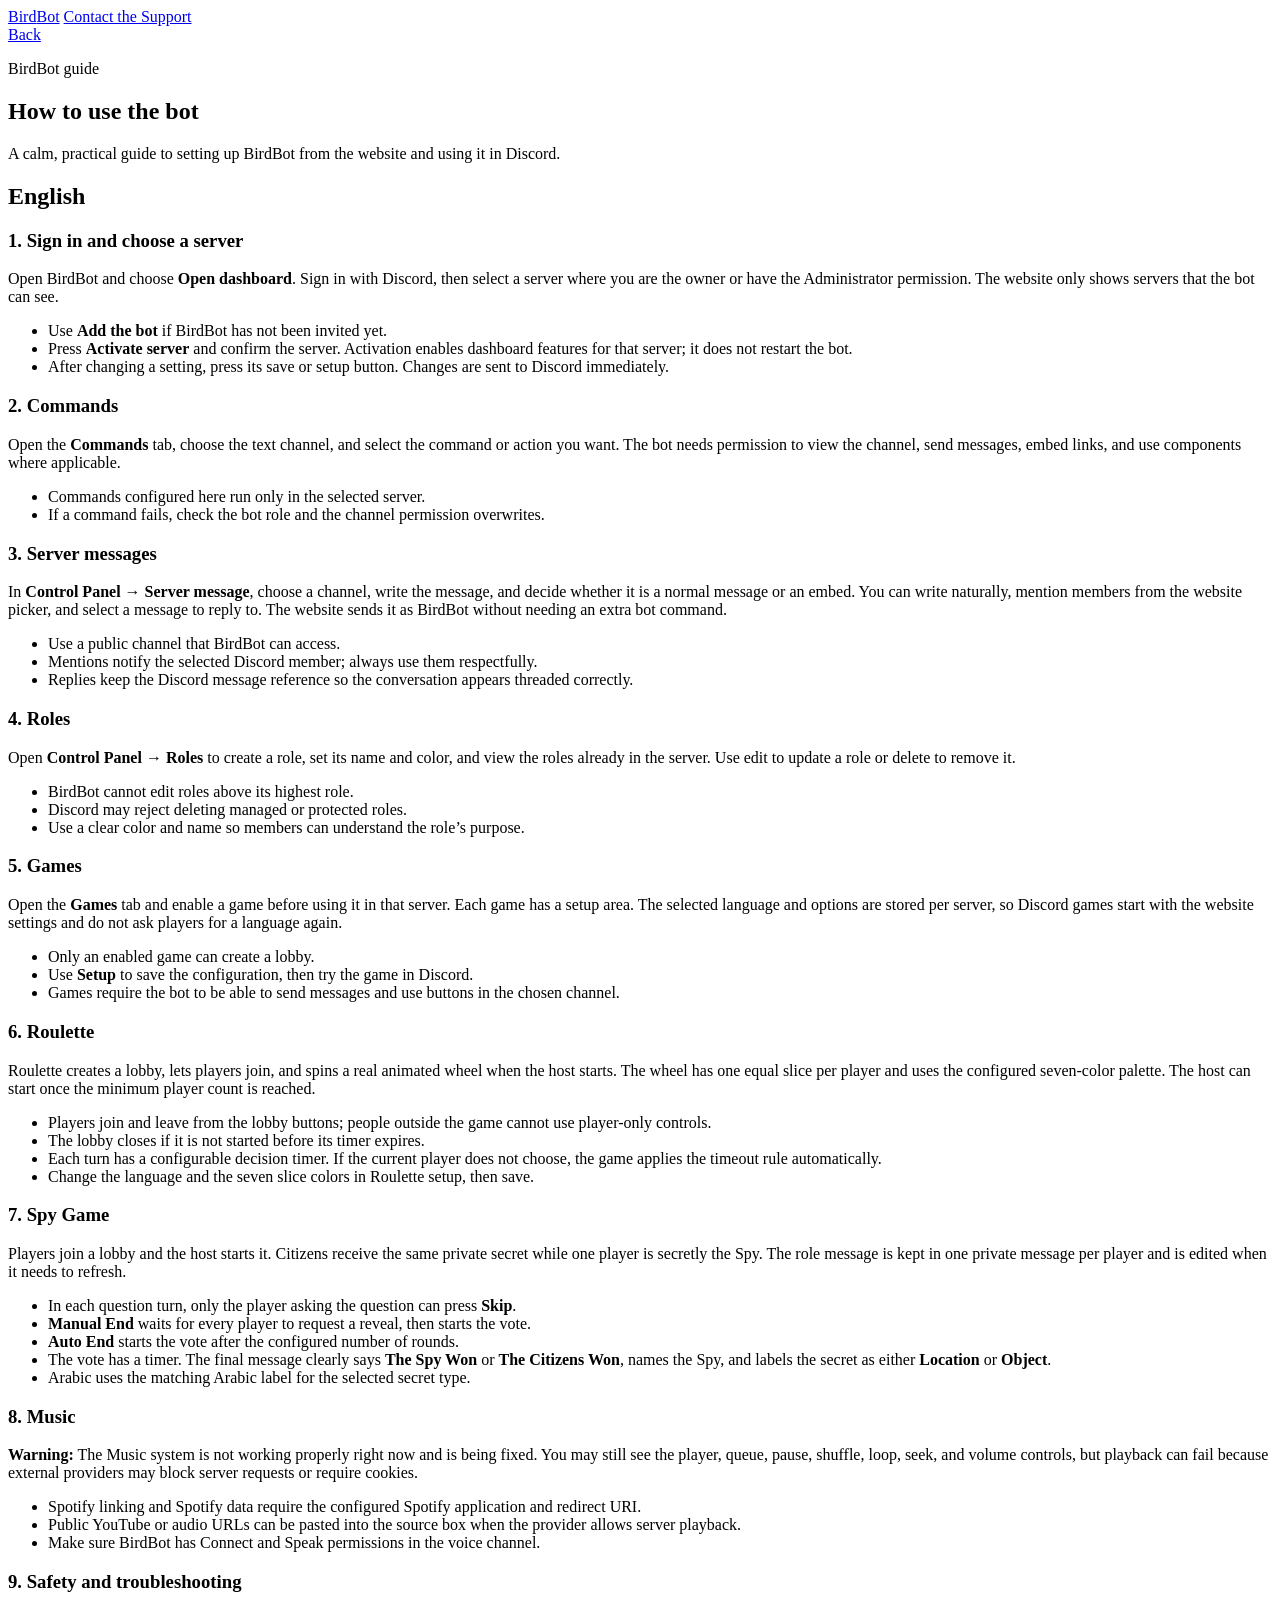
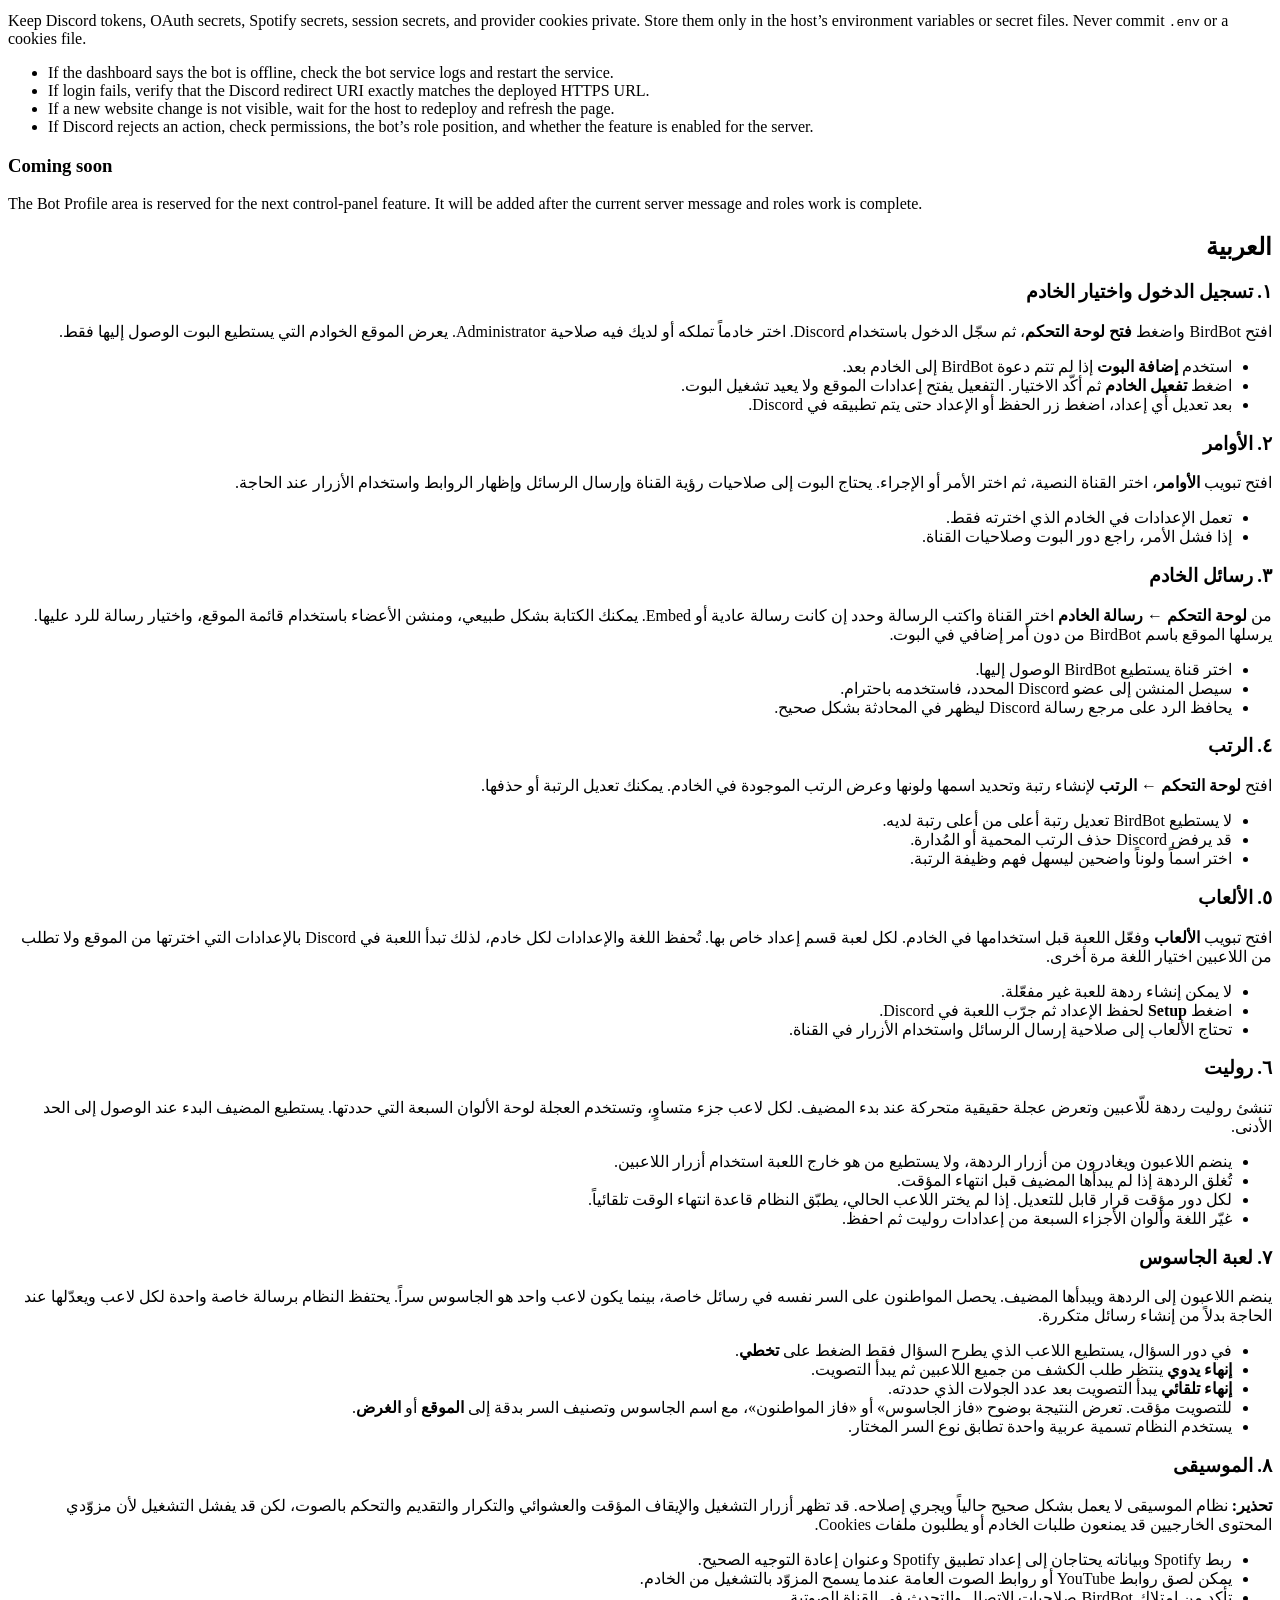
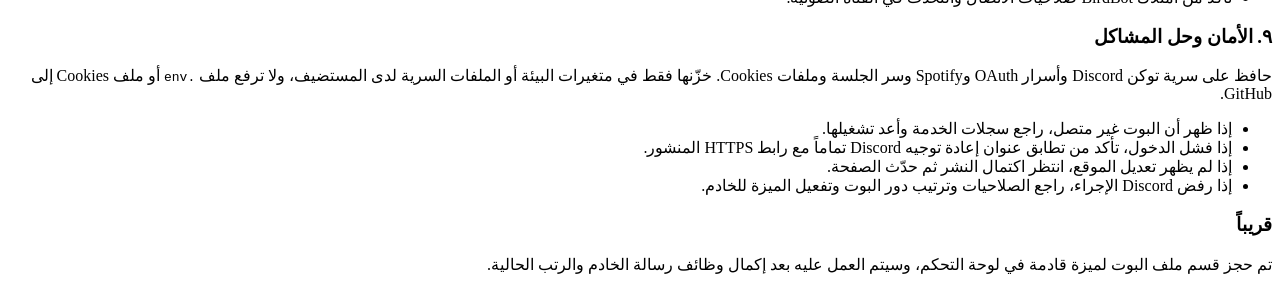
==== website/how-to-use.html @ 40a82e59 "Add files via upload" ====
<!doctype html>
<html lang="en">
  <head>
    <meta charset="UTF-8" />
    <meta name="viewport" content="width=device-width, initial-scale=1.0" />
    <meta name="description" content="BirdBot bilingual guide: dashboard, games, tickets, roles, and music." />
    <title>How to use BirdBot</title>
    <link rel="stylesheet" href="/assets/styles.css?v=ui63" />
  </head>
  <body>
    <div class="noise" aria-hidden="true"></div>
    <div class="halo" aria-hidden="true"></div>
    <div class="ambient-background" aria-hidden="true">
      <span class="ambient-box ambient-box-one"></span>
      <span class="ambient-box ambient-box-two"></span>
      <span class="ambient-box ambient-box-three"></span>
      <span class="ambient-box ambient-box-four"></span>
      <span class="ambient-box ambient-box-five"></span>
      <span class="ambient-box ambient-box-six"></span>
      <span class="ambient-shape ambient-shape-diamond"></span>
      <span class="ambient-shape ambient-shape-ring"></span>
      <span class="ambient-shape ambient-shape-pill"></span>
    </div>

    <header class="site-header">
      <div class="header-primary">
        <a class="brand" href="/">Bird<span>Bot</span></a>
        <a class="support-button" href="/support">Contact the Support</a>
      </div>
      <div class="header-actions">
        <a class="support-button help-button" href="/">Back</a>
      </div>
    </header>

    <main class="help-page">
      <section class="help-hero">
        <p class="eyebrow"><span></span> BirdBot guide</p>
        <h1>How to use the bot</h1>
        <p class="tagline">A calm, practical guide to setting up BirdBot from the website and using it in Discord.</p>
      </section>

      <section class="help-language" lang="en" aria-labelledby="help-english-title">
        <h2 id="help-english-title" class="help-language-heading">English</h2>
        <div class="help-grid">
          <article class="help-section">
            <h3>1. Sign in and choose a server</h3>
            <p>Open BirdBot and choose <strong>Open dashboard</strong>. Sign in with Discord, then select a server where you are the owner or have the Administrator permission. The website only shows servers that the bot can see.</p>
            <ul>
              <li>Use <strong>Add the bot</strong> if BirdBot has not been invited yet.</li>
              <li>Press <strong>Activate server</strong> and confirm the server. Activation enables dashboard features for that server; it does not restart the bot.</li>
              <li>After changing a setting, press its save or setup button. Changes are sent to Discord immediately.</li>
            </ul>
          </article>

          <article class="help-section">
            <h3>2. Commands</h3>
            <p>Open the <strong>Commands</strong> tab, choose the text channel, and select the command or action you want. The bot needs permission to view the channel, send messages, embed links, and use components where applicable.</p>
            <ul>
              <li>Commands configured here run only in the selected server.</li>
              <li>If a command fails, check the bot role and the channel permission overwrites.</li>
            </ul>
          </article>

          <article class="help-section">
            <h3>3. Server messages</h3>
            <p>In <strong>Control Panel → Server message</strong>, choose a channel, write the message, and decide whether it is a normal message or an embed. You can write naturally, mention members from the website picker, and select a message to reply to. The website sends it as BirdBot without needing an extra bot command.</p>
            <ul>
              <li>Use a public channel that BirdBot can access.</li>
              <li>Mentions notify the selected Discord member; always use them respectfully.</li>
              <li>Replies keep the Discord message reference so the conversation appears threaded correctly.</li>
            </ul>
          </article>

          <article class="help-section">
            <h3>4. Roles</h3>
            <p>Open <strong>Control Panel → Roles</strong> to create a role, set its name and color, and view the roles already in the server. Use edit to update a role or delete to remove it.</p>
            <ul>
              <li>BirdBot cannot edit roles above its highest role.</li>
              <li>Discord may reject deleting managed or protected roles.</li>
              <li>Use a clear color and name so members can understand the role’s purpose.</li>
            </ul>
          </article>

          <article class="help-section">
            <h3>5. Games</h3>
            <p>Open the <strong>Games</strong> tab and enable a game before using it in that server. Each game has a setup area. The selected language and options are stored per server, so Discord games start with the website settings and do not ask players for a language again.</p>
            <ul>
              <li>Only an enabled game can create a lobby.</li>
              <li>Use <strong>Setup</strong> to save the configuration, then try the game in Discord.</li>
              <li>Games require the bot to be able to send messages and use buttons in the chosen channel.</li>
            </ul>
          </article>

          <article class="help-section">
            <h3>6. Roulette</h3>
            <p>Roulette creates a lobby, lets players join, and spins a real animated wheel when the host starts. The wheel has one equal slice per player and uses the configured seven-color palette. The host can start once the minimum player count is reached.</p>
            <ul>
              <li>Players join and leave from the lobby buttons; people outside the game cannot use player-only controls.</li>
              <li>The lobby closes if it is not started before its timer expires.</li>
              <li>Each turn has a configurable decision timer. If the current player does not choose, the game applies the timeout rule automatically.</li>
              <li>Change the language and the seven slice colors in Roulette setup, then save.</li>
            </ul>
          </article>

          <article class="help-section">
            <h3>7. Spy Game</h3>
            <p>Players join a lobby and the host starts it. Citizens receive the same private secret while one player is secretly the Spy. The role message is kept in one private message per player and is edited when it needs to refresh.</p>
            <ul>
              <li>In each question turn, only the player asking the question can press <strong>Skip</strong>.</li>
              <li><strong>Manual End</strong> waits for every player to request a reveal, then starts the vote.</li>
              <li><strong>Auto End</strong> starts the vote after the configured number of rounds.</li>
              <li>The vote has a timer. The final message clearly says <strong>The Spy Won</strong> or <strong>The Citizens Won</strong>, names the Spy, and labels the secret as either <strong>Location</strong> or <strong>Object</strong>.</li>
              <li>Arabic uses the matching Arabic label for the selected secret type.</li>
            </ul>
          </article>

          <article class="help-section help-warning">
            <h3>8. Music</h3>
            <p><strong>Warning:</strong> The Music system is not working properly right now and is being fixed. You may still see the player, queue, pause, shuffle, loop, seek, and volume controls, but playback can fail because external providers may block server requests or require cookies.</p>
            <ul>
              <li>Spotify linking and Spotify data require the configured Spotify application and redirect URI.</li>
              <li>Public YouTube or audio URLs can be pasted into the source box when the provider allows server playback.</li>
              <li>Make sure BirdBot has Connect and Speak permissions in the voice channel.</li>
            </ul>
          </article>

          <article class="help-section">
            <h3>9. Safety and troubleshooting</h3>
            <p>Keep Discord tokens, OAuth secrets, Spotify secrets, session secrets, and provider cookies private. Store them only in the host’s environment variables or secret files. Never commit <code>.env</code> or a cookies file.</p>
            <ul>
              <li>If the dashboard says the bot is offline, check the bot service logs and restart the service.</li>
              <li>If login fails, verify that the Discord redirect URI exactly matches the deployed HTTPS URL.</li>
              <li>If a new website change is not visible, wait for the host to redeploy and refresh the page.</li>
              <li>If Discord rejects an action, check permissions, the bot’s role position, and whether the feature is enabled for the server.</li>
            </ul>
          </article>

          <article class="help-section">
            <h3>Coming soon</h3>
            <p>The Bot Profile area is reserved for the next control-panel feature. It will be added after the current server message and roles work is complete.</p>
          </article>
        </div>
      </section>

      <section class="help-language" lang="ar" dir="rtl" aria-labelledby="help-arabic-title">
        <h2 id="help-arabic-title" class="help-language-heading">العربية</h2>
        <div class="help-grid">
          <article class="help-section">
            <h3>١. تسجيل الدخول واختيار الخادم</h3>
            <p>افتح BirdBot واضغط <strong>فتح لوحة التحكم</strong>، ثم سجّل الدخول باستخدام Discord. اختر خادماً تملكه أو لديك فيه صلاحية Administrator. يعرض الموقع الخوادم التي يستطيع البوت الوصول إليها فقط.</p>
            <ul>
              <li>استخدم <strong>إضافة البوت</strong> إذا لم تتم دعوة BirdBot إلى الخادم بعد.</li>
              <li>اضغط <strong>تفعيل الخادم</strong> ثم أكّد الاختيار. التفعيل يفتح إعدادات الموقع ولا يعيد تشغيل البوت.</li>
              <li>بعد تعديل أي إعداد، اضغط زر الحفظ أو الإعداد حتى يتم تطبيقه في Discord.</li>
            </ul>
          </article>

          <article class="help-section">
            <h3>٢. الأوامر</h3>
            <p>افتح تبويب <strong>الأوامر</strong>، اختر القناة النصية، ثم اختر الأمر أو الإجراء. يحتاج البوت إلى صلاحيات رؤية القناة وإرسال الرسائل وإظهار الروابط واستخدام الأزرار عند الحاجة.</p>
            <ul>
              <li>تعمل الإعدادات في الخادم الذي اخترته فقط.</li>
              <li>إذا فشل الأمر، راجع دور البوت وصلاحيات القناة.</li>
            </ul>
          </article>

          <article class="help-section">
            <h3>٣. رسائل الخادم</h3>
            <p>من <strong>لوحة التحكم ← رسالة الخادم</strong> اختر القناة واكتب الرسالة وحدد إن كانت رسالة عادية أو Embed. يمكنك الكتابة بشكل طبيعي، ومنشن الأعضاء باستخدام قائمة الموقع، واختيار رسالة للرد عليها. يرسلها الموقع باسم BirdBot من دون أمر إضافي في البوت.</p>
            <ul>
              <li>اختر قناة يستطيع BirdBot الوصول إليها.</li>
              <li>سيصل المنشن إلى عضو Discord المحدد، فاستخدمه باحترام.</li>
              <li>يحافظ الرد على مرجع رسالة Discord ليظهر في المحادثة بشكل صحيح.</li>
            </ul>
          </article>

          <article class="help-section">
            <h3>٤. الرتب</h3>
            <p>افتح <strong>لوحة التحكم ← الرتب</strong> لإنشاء رتبة وتحديد اسمها ولونها وعرض الرتب الموجودة في الخادم. يمكنك تعديل الرتبة أو حذفها.</p>
            <ul>
              <li>لا يستطيع BirdBot تعديل رتبة أعلى من أعلى رتبة لديه.</li>
              <li>قد يرفض Discord حذف الرتب المحمية أو المُدارة.</li>
              <li>اختر اسماً ولوناً واضحين ليسهل فهم وظيفة الرتبة.</li>
            </ul>
          </article>

          <article class="help-section">
            <h3>٥. الألعاب</h3>
            <p>افتح تبويب <strong>الألعاب</strong> وفعّل اللعبة قبل استخدامها في الخادم. لكل لعبة قسم إعداد خاص بها. تُحفظ اللغة والإعدادات لكل خادم، لذلك تبدأ اللعبة في Discord بالإعدادات التي اخترتها من الموقع ولا تطلب من اللاعبين اختيار اللغة مرة أخرى.</p>
            <ul>
              <li>لا يمكن إنشاء ردهة للعبة غير مفعّلة.</li>
              <li>اضغط <strong>Setup</strong> لحفظ الإعداد ثم جرّب اللعبة في Discord.</li>
              <li>تحتاج الألعاب إلى صلاحية إرسال الرسائل واستخدام الأزرار في القناة.</li>
            </ul>
          </article>

          <article class="help-section">
            <h3>٦. روليت</h3>
            <p>تنشئ روليت ردهة للّاعبين وتعرض عجلة حقيقية متحركة عند بدء المضيف. لكل لاعب جزء متساوٍ، وتستخدم العجلة لوحة الألوان السبعة التي حددتها. يستطيع المضيف البدء عند الوصول إلى الحد الأدنى.</p>
            <ul>
              <li>ينضم اللاعبون ويغادرون من أزرار الردهة، ولا يستطيع من هو خارج اللعبة استخدام أزرار اللاعبين.</li>
              <li>تُغلق الردهة إذا لم يبدأها المضيف قبل انتهاء المؤقت.</li>
              <li>لكل دور مؤقت قرار قابل للتعديل. إذا لم يختر اللاعب الحالي، يطبّق النظام قاعدة انتهاء الوقت تلقائياً.</li>
              <li>غيّر اللغة وألوان الأجزاء السبعة من إعدادات روليت ثم احفظ.</li>
            </ul>
          </article>

          <article class="help-section">
            <h3>٧. لعبة الجاسوس</h3>
            <p>ينضم اللاعبون إلى الردهة ويبدأها المضيف. يحصل المواطنون على السر نفسه في رسائل خاصة، بينما يكون لاعب واحد هو الجاسوس سراً. يحتفظ النظام برسالة خاصة واحدة لكل لاعب ويعدّلها عند الحاجة بدلاً من إنشاء رسائل متكررة.</p>
            <ul>
              <li>في دور السؤال، يستطيع اللاعب الذي يطرح السؤال فقط الضغط على <strong>تخطي</strong>.</li>
              <li><strong>إنهاء يدوي</strong> ينتظر طلب الكشف من جميع اللاعبين ثم يبدأ التصويت.</li>
              <li><strong>إنهاء تلقائي</strong> يبدأ التصويت بعد عدد الجولات الذي حددته.</li>
              <li>للتصويت مؤقت. تعرض النتيجة بوضوح «فاز الجاسوس» أو «فاز المواطنون»، مع اسم الجاسوس وتصنيف السر بدقة إلى <strong>الموقع</strong> أو <strong>الغرض</strong>.</li>
              <li>يستخدم النظام تسمية عربية واحدة تطابق نوع السر المختار.</li>
            </ul>
          </article>

          <article class="help-section help-warning">
            <h3>٨. الموسيقى</h3>
            <p><strong>تحذير:</strong> نظام الموسيقى لا يعمل بشكل صحيح حالياً ويجري إصلاحه. قد تظهر أزرار التشغيل والإيقاف المؤقت والعشوائي والتكرار والتقديم والتحكم بالصوت، لكن قد يفشل التشغيل لأن مزوّدي المحتوى الخارجيين قد يمنعون طلبات الخادم أو يطلبون ملفات Cookies.</p>
            <ul>
              <li>ربط Spotify وبياناته يحتاجان إلى إعداد تطبيق Spotify وعنوان إعادة التوجيه الصحيح.</li>
              <li>يمكن لصق روابط YouTube أو روابط الصوت العامة عندما يسمح المزوّد بالتشغيل من الخادم.</li>
              <li>تأكد من امتلاك BirdBot صلاحيات الاتصال والتحدث في القناة الصوتية.</li>
            </ul>
          </article>

          <article class="help-section">
            <h3>٩. الأمان وحل المشاكل</h3>
            <p>حافظ على سرية توكن Discord وأسرار OAuth وSpotify وسر الجلسة وملفات Cookies. خزّنها فقط في متغيرات البيئة أو الملفات السرية لدى المستضيف، ولا ترفع ملف <code>.env</code> أو ملف Cookies إلى GitHub.</p>
            <ul>
              <li>إذا ظهر أن البوت غير متصل، راجع سجلات الخدمة وأعد تشغيلها.</li>
              <li>إذا فشل الدخول، تأكد من تطابق عنوان إعادة توجيه Discord تماماً مع رابط HTTPS المنشور.</li>
              <li>إذا لم يظهر تعديل الموقع، انتظر اكتمال النشر ثم حدّث الصفحة.</li>
              <li>إذا رفض Discord الإجراء، راجع الصلاحيات وترتيب دور البوت وتفعيل الميزة للخادم.</li>
            </ul>
          </article>

          <article class="help-section">
            <h3>قريباً</h3>
            <p>تم حجز قسم ملف البوت لميزة قادمة في لوحة التحكم، وسيتم العمل عليه بعد إكمال وظائف رسالة الخادم والرتب الحالية.</p>
          </article>
        </div>
      </section>
    </main>
  </body>
</html>
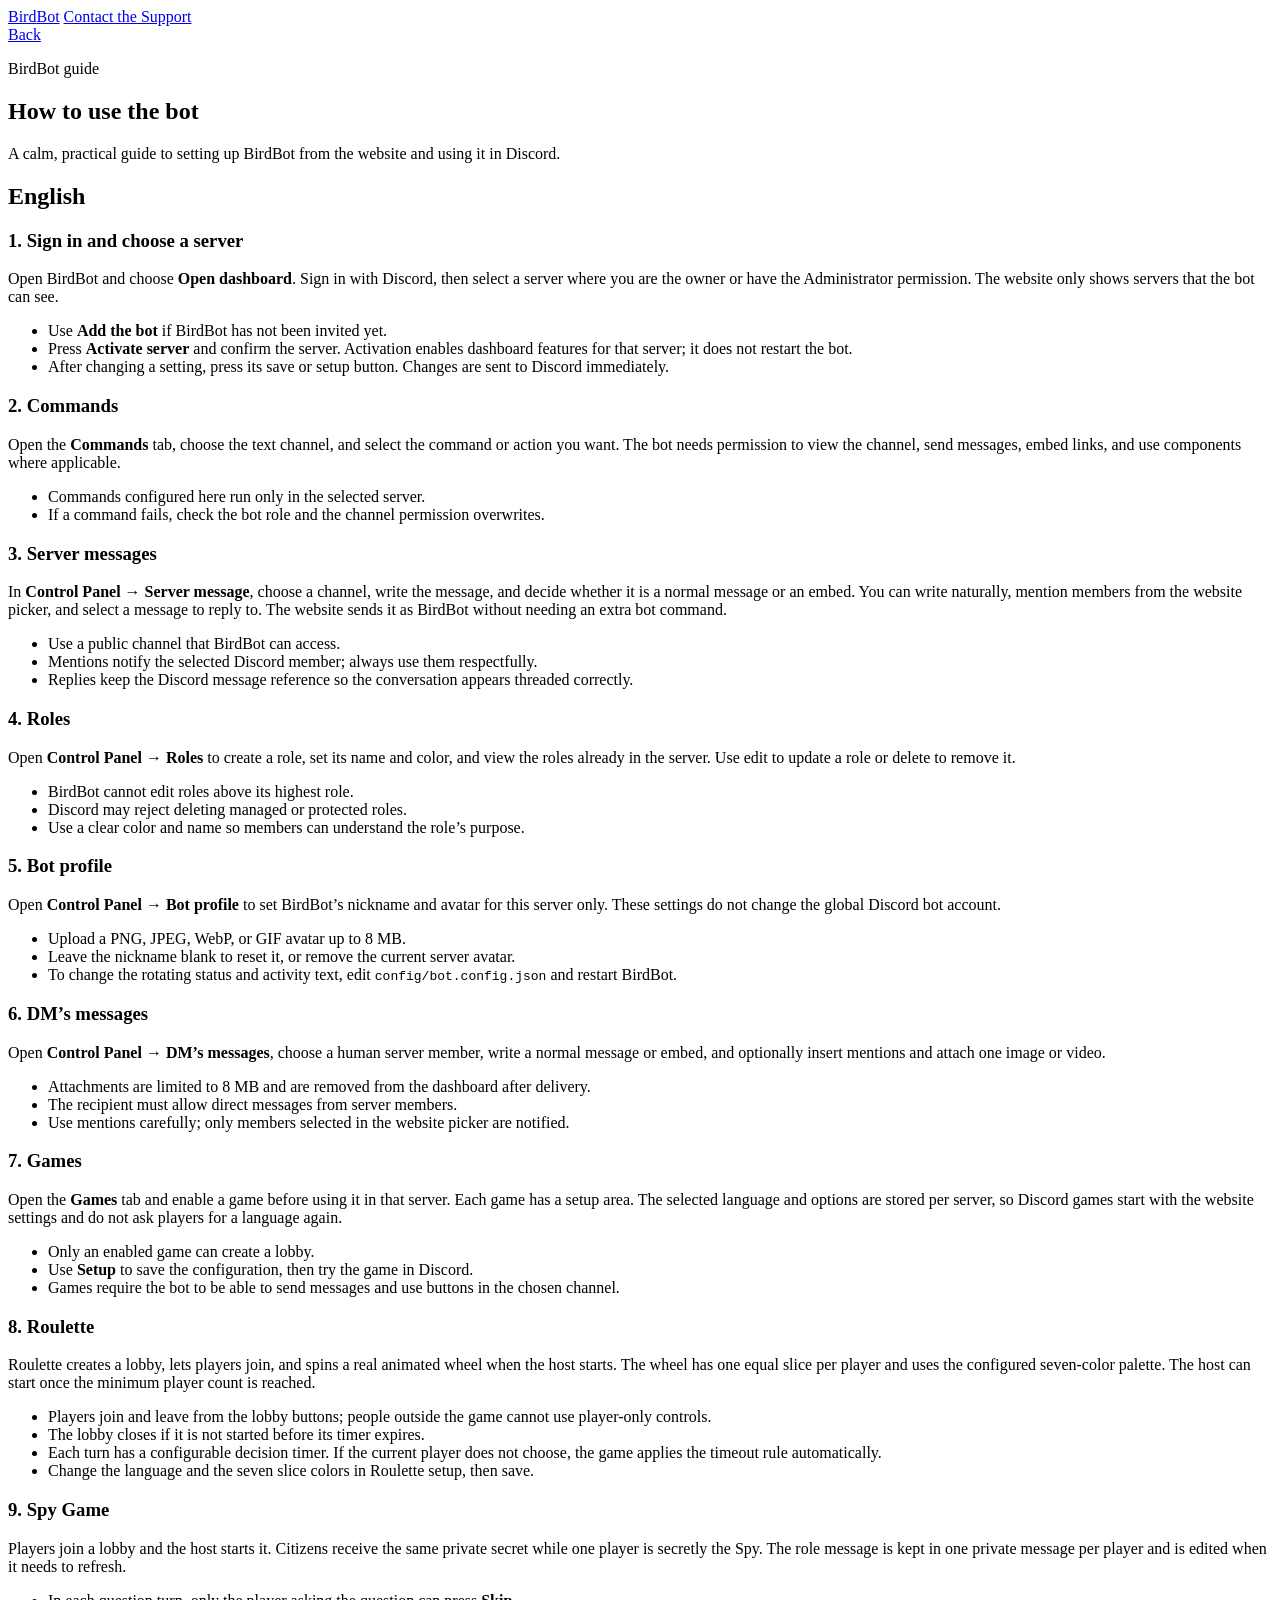
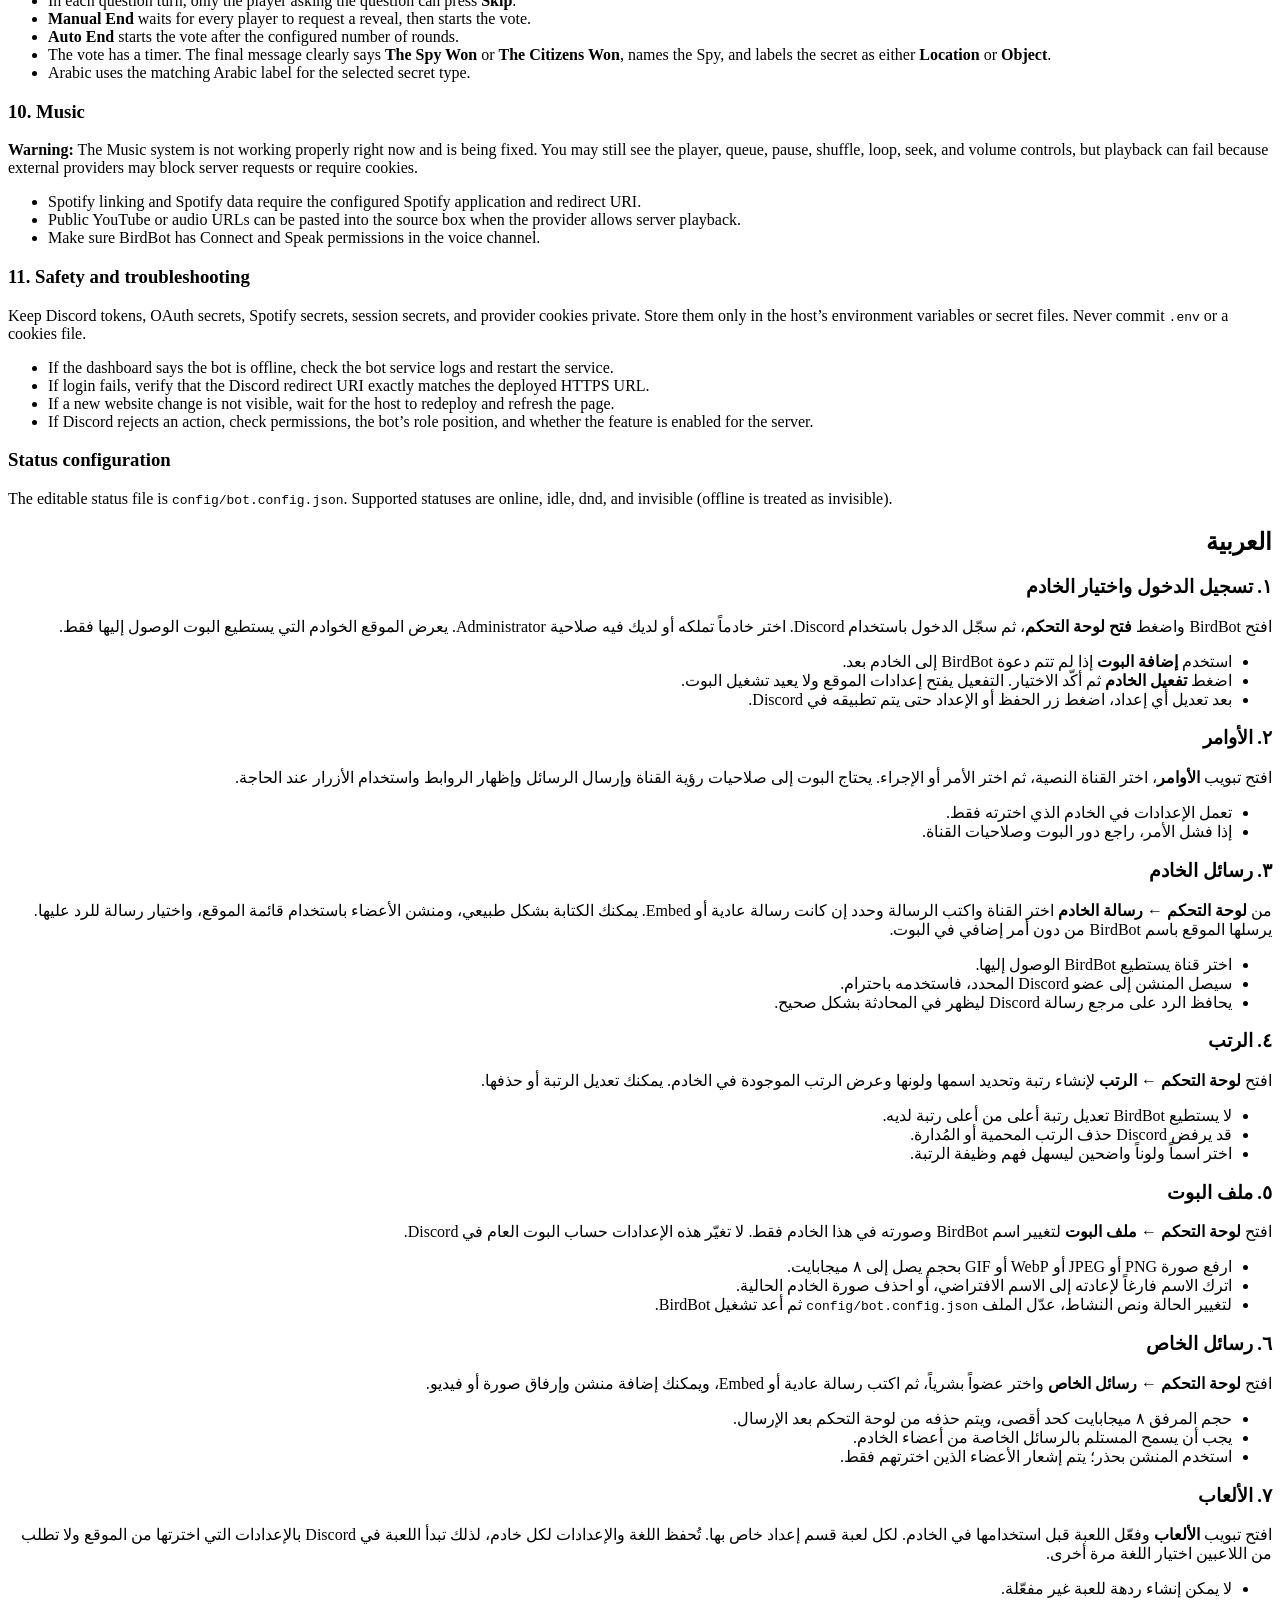
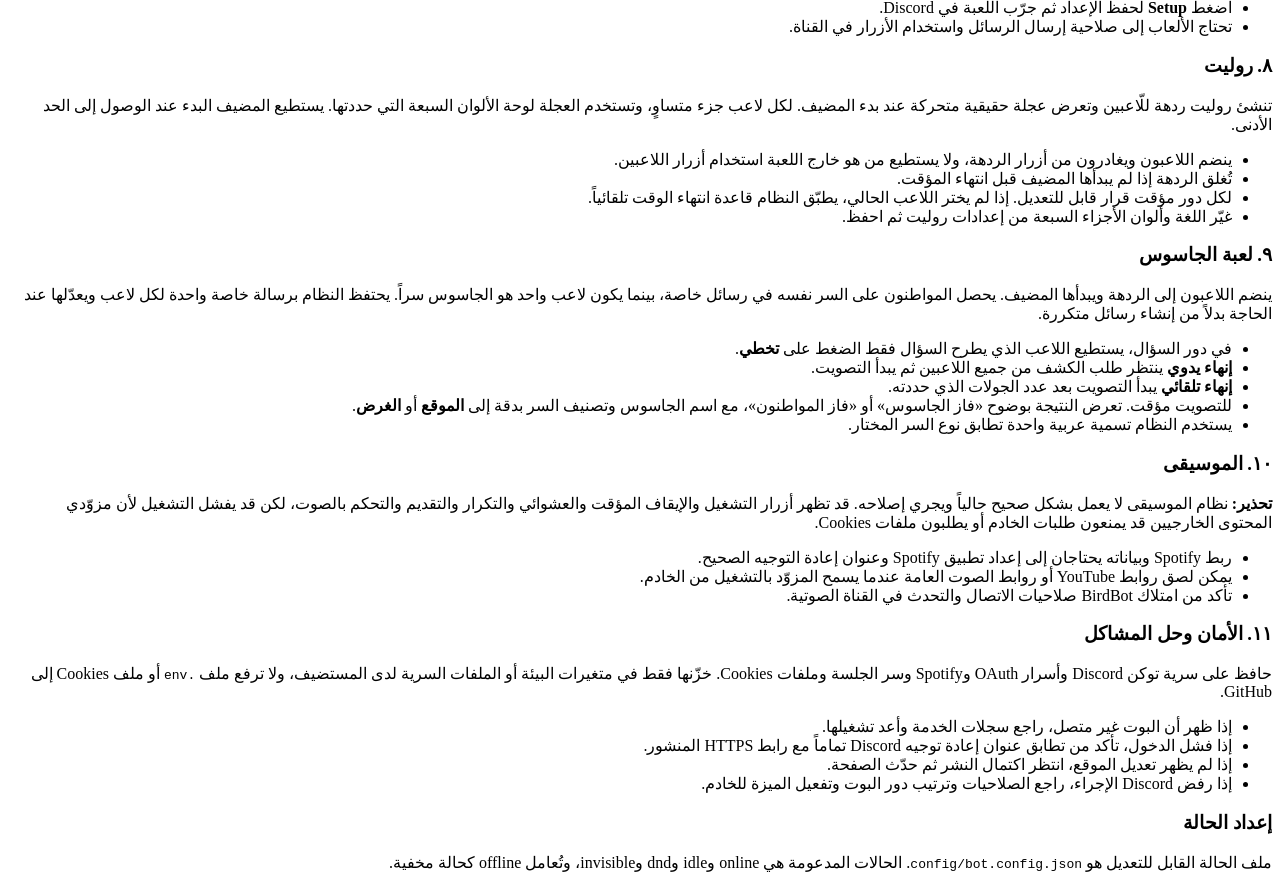
==== commit 821f29ff: "Add files via upload" ====
--- a/website/how-to-use.html
+++ b/website/how-to-use.html
@@ -5,7 +5,7 @@
     <meta name="viewport" content="width=device-width, initial-scale=1.0" />
     <meta name="description" content="BirdBot bilingual guide: dashboard, games, tickets, roles, and music." />
     <title>How to use BirdBot</title>
-    <link rel="stylesheet" href="/assets/styles.css?v=ui63" />
+    <link rel="stylesheet" href="/assets/styles.css?v=ui64" />
   </head>
   <body>
     <div class="noise" aria-hidden="true"></div>
@@ -82,7 +82,27 @@
           </article>
 
           <article class="help-section">
-            <h3>5. Games</h3>
+            <h3>5. Bot profile</h3>
+            <p>Open <strong>Control Panel → Bot profile</strong> to set BirdBot’s nickname and avatar for this server only. These settings do not change the global Discord bot account.</p>
+            <ul>
+              <li>Upload a PNG, JPEG, WebP, or GIF avatar up to 8 MB.</li>
+              <li>Leave the nickname blank to reset it, or remove the current server avatar.</li>
+              <li>To change the rotating status and activity text, edit <code>config/bot.config.json</code> and restart BirdBot.</li>
+            </ul>
+          </article>
+
+          <article class="help-section">
+            <h3>6. DM’s messages</h3>
+            <p>Open <strong>Control Panel → DM’s messages</strong>, choose a human server member, write a normal message or embed, and optionally insert mentions and attach one image or video.</p>
+            <ul>
+              <li>Attachments are limited to 8 MB and are removed from the dashboard after delivery.</li>
+              <li>The recipient must allow direct messages from server members.</li>
+              <li>Use mentions carefully; only members selected in the website picker are notified.</li>
+            </ul>
+          </article>
+
+          <article class="help-section">
+            <h3>7. Games</h3>
             <p>Open the <strong>Games</strong> tab and enable a game before using it in that server. Each game has a setup area. The selected language and options are stored per server, so Discord games start with the website settings and do not ask players for a language again.</p>
             <ul>
               <li>Only an enabled game can create a lobby.</li>
@@ -92,7 +112,7 @@
           </article>
 
           <article class="help-section">
-            <h3>6. Roulette</h3>
+            <h3>8. Roulette</h3>
             <p>Roulette creates a lobby, lets players join, and spins a real animated wheel when the host starts. The wheel has one equal slice per player and uses the configured seven-color palette. The host can start once the minimum player count is reached.</p>
             <ul>
               <li>Players join and leave from the lobby buttons; people outside the game cannot use player-only controls.</li>
@@ -103,7 +123,7 @@
           </article>
 
           <article class="help-section">
-            <h3>7. Spy Game</h3>
+            <h3>9. Spy Game</h3>
             <p>Players join a lobby and the host starts it. Citizens receive the same private secret while one player is secretly the Spy. The role message is kept in one private message per player and is edited when it needs to refresh.</p>
             <ul>
               <li>In each question turn, only the player asking the question can press <strong>Skip</strong>.</li>
@@ -115,7 +135,7 @@
           </article>
 
           <article class="help-section help-warning">
-            <h3>8. Music</h3>
+            <h3>10. Music</h3>
             <p><strong>Warning:</strong> The Music system is not working properly right now and is being fixed. You may still see the player, queue, pause, shuffle, loop, seek, and volume controls, but playback can fail because external providers may block server requests or require cookies.</p>
             <ul>
               <li>Spotify linking and Spotify data require the configured Spotify application and redirect URI.</li>
@@ -125,7 +145,7 @@
           </article>
 
           <article class="help-section">
-            <h3>9. Safety and troubleshooting</h3>
+            <h3>11. Safety and troubleshooting</h3>
             <p>Keep Discord tokens, OAuth secrets, Spotify secrets, session secrets, and provider cookies private. Store them only in the host’s environment variables or secret files. Never commit <code>.env</code> or a cookies file.</p>
             <ul>
               <li>If the dashboard says the bot is offline, check the bot service logs and restart the service.</li>
@@ -136,8 +156,8 @@
           </article>
 
           <article class="help-section">
-            <h3>Coming soon</h3>
-            <p>The Bot Profile area is reserved for the next control-panel feature. It will be added after the current server message and roles work is complete.</p>
+            <h3>Status configuration</h3>
+            <p>The editable status file is <code>config/bot.config.json</code>. Supported statuses are online, idle, dnd, and invisible (offline is treated as invisible).</p>
           </article>
         </div>
       </section>
@@ -185,7 +205,27 @@
           </article>
 
           <article class="help-section">
-            <h3>٥. الألعاب</h3>
+            <h3>٥. ملف البوت</h3>
+            <p>افتح <strong>لوحة التحكم ← ملف البوت</strong> لتغيير اسم BirdBot وصورته في هذا الخادم فقط. لا تغيّر هذه الإعدادات حساب البوت العام في Discord.</p>
+            <ul>
+              <li>ارفع صورة PNG أو JPEG أو WebP أو GIF بحجم يصل إلى ٨ ميجابايت.</li>
+              <li>اترك الاسم فارغاً لإعادته إلى الاسم الافتراضي، أو احذف صورة الخادم الحالية.</li>
+              <li>لتغيير الحالة ونص النشاط، عدّل الملف <code>config/bot.config.json</code> ثم أعد تشغيل BirdBot.</li>
+            </ul>
+          </article>
+
+          <article class="help-section">
+            <h3>٦. رسائل الخاص</h3>
+            <p>افتح <strong>لوحة التحكم ← رسائل الخاص</strong> واختر عضواً بشرياً، ثم اكتب رسالة عادية أو Embed، ويمكنك إضافة منشن وإرفاق صورة أو فيديو.</p>
+            <ul>
+              <li>حجم المرفق ٨ ميجابايت كحد أقصى، ويتم حذفه من لوحة التحكم بعد الإرسال.</li>
+              <li>يجب أن يسمح المستلم بالرسائل الخاصة من أعضاء الخادم.</li>
+              <li>استخدم المنشن بحذر؛ يتم إشعار الأعضاء الذين اخترتهم فقط.</li>
+            </ul>
+          </article>
+
+          <article class="help-section">
+            <h3>٧. الألعاب</h3>
             <p>افتح تبويب <strong>الألعاب</strong> وفعّل اللعبة قبل استخدامها في الخادم. لكل لعبة قسم إعداد خاص بها. تُحفظ اللغة والإعدادات لكل خادم، لذلك تبدأ اللعبة في Discord بالإعدادات التي اخترتها من الموقع ولا تطلب من اللاعبين اختيار اللغة مرة أخرى.</p>
             <ul>
               <li>لا يمكن إنشاء ردهة للعبة غير مفعّلة.</li>
@@ -195,7 +235,7 @@
           </article>
 
           <article class="help-section">
-            <h3>٦. روليت</h3>
+            <h3>٨. روليت</h3>
             <p>تنشئ روليت ردهة للّاعبين وتعرض عجلة حقيقية متحركة عند بدء المضيف. لكل لاعب جزء متساوٍ، وتستخدم العجلة لوحة الألوان السبعة التي حددتها. يستطيع المضيف البدء عند الوصول إلى الحد الأدنى.</p>
             <ul>
               <li>ينضم اللاعبون ويغادرون من أزرار الردهة، ولا يستطيع من هو خارج اللعبة استخدام أزرار اللاعبين.</li>
@@ -206,7 +246,7 @@
           </article>
 
           <article class="help-section">
-            <h3>٧. لعبة الجاسوس</h3>
+            <h3>٩. لعبة الجاسوس</h3>
             <p>ينضم اللاعبون إلى الردهة ويبدأها المضيف. يحصل المواطنون على السر نفسه في رسائل خاصة، بينما يكون لاعب واحد هو الجاسوس سراً. يحتفظ النظام برسالة خاصة واحدة لكل لاعب ويعدّلها عند الحاجة بدلاً من إنشاء رسائل متكررة.</p>
             <ul>
               <li>في دور السؤال، يستطيع اللاعب الذي يطرح السؤال فقط الضغط على <strong>تخطي</strong>.</li>
@@ -218,7 +258,7 @@
           </article>
 
           <article class="help-section help-warning">
-            <h3>٨. الموسيقى</h3>
+            <h3>١٠. الموسيقى</h3>
             <p><strong>تحذير:</strong> نظام الموسيقى لا يعمل بشكل صحيح حالياً ويجري إصلاحه. قد تظهر أزرار التشغيل والإيقاف المؤقت والعشوائي والتكرار والتقديم والتحكم بالصوت، لكن قد يفشل التشغيل لأن مزوّدي المحتوى الخارجيين قد يمنعون طلبات الخادم أو يطلبون ملفات Cookies.</p>
             <ul>
               <li>ربط Spotify وبياناته يحتاجان إلى إعداد تطبيق Spotify وعنوان إعادة التوجيه الصحيح.</li>
@@ -228,7 +268,7 @@
           </article>
 
           <article class="help-section">
-            <h3>٩. الأمان وحل المشاكل</h3>
+            <h3>١١. الأمان وحل المشاكل</h3>
             <p>حافظ على سرية توكن Discord وأسرار OAuth وSpotify وسر الجلسة وملفات Cookies. خزّنها فقط في متغيرات البيئة أو الملفات السرية لدى المستضيف، ولا ترفع ملف <code>.env</code> أو ملف Cookies إلى GitHub.</p>
             <ul>
               <li>إذا ظهر أن البوت غير متصل، راجع سجلات الخدمة وأعد تشغيلها.</li>
@@ -239,8 +279,8 @@
           </article>
 
           <article class="help-section">
-            <h3>قريباً</h3>
-            <p>تم حجز قسم ملف البوت لميزة قادمة في لوحة التحكم، وسيتم العمل عليه بعد إكمال وظائف رسالة الخادم والرتب الحالية.</p>
+            <h3>إعداد الحالة</h3>
+            <p>ملف الحالة القابل للتعديل هو <code>config/bot.config.json</code>. الحالات المدعومة هي online وidle وdnd وinvisible، وتُعامل offline كحالة مخفية.</p>
           </article>
         </div>
       </section>
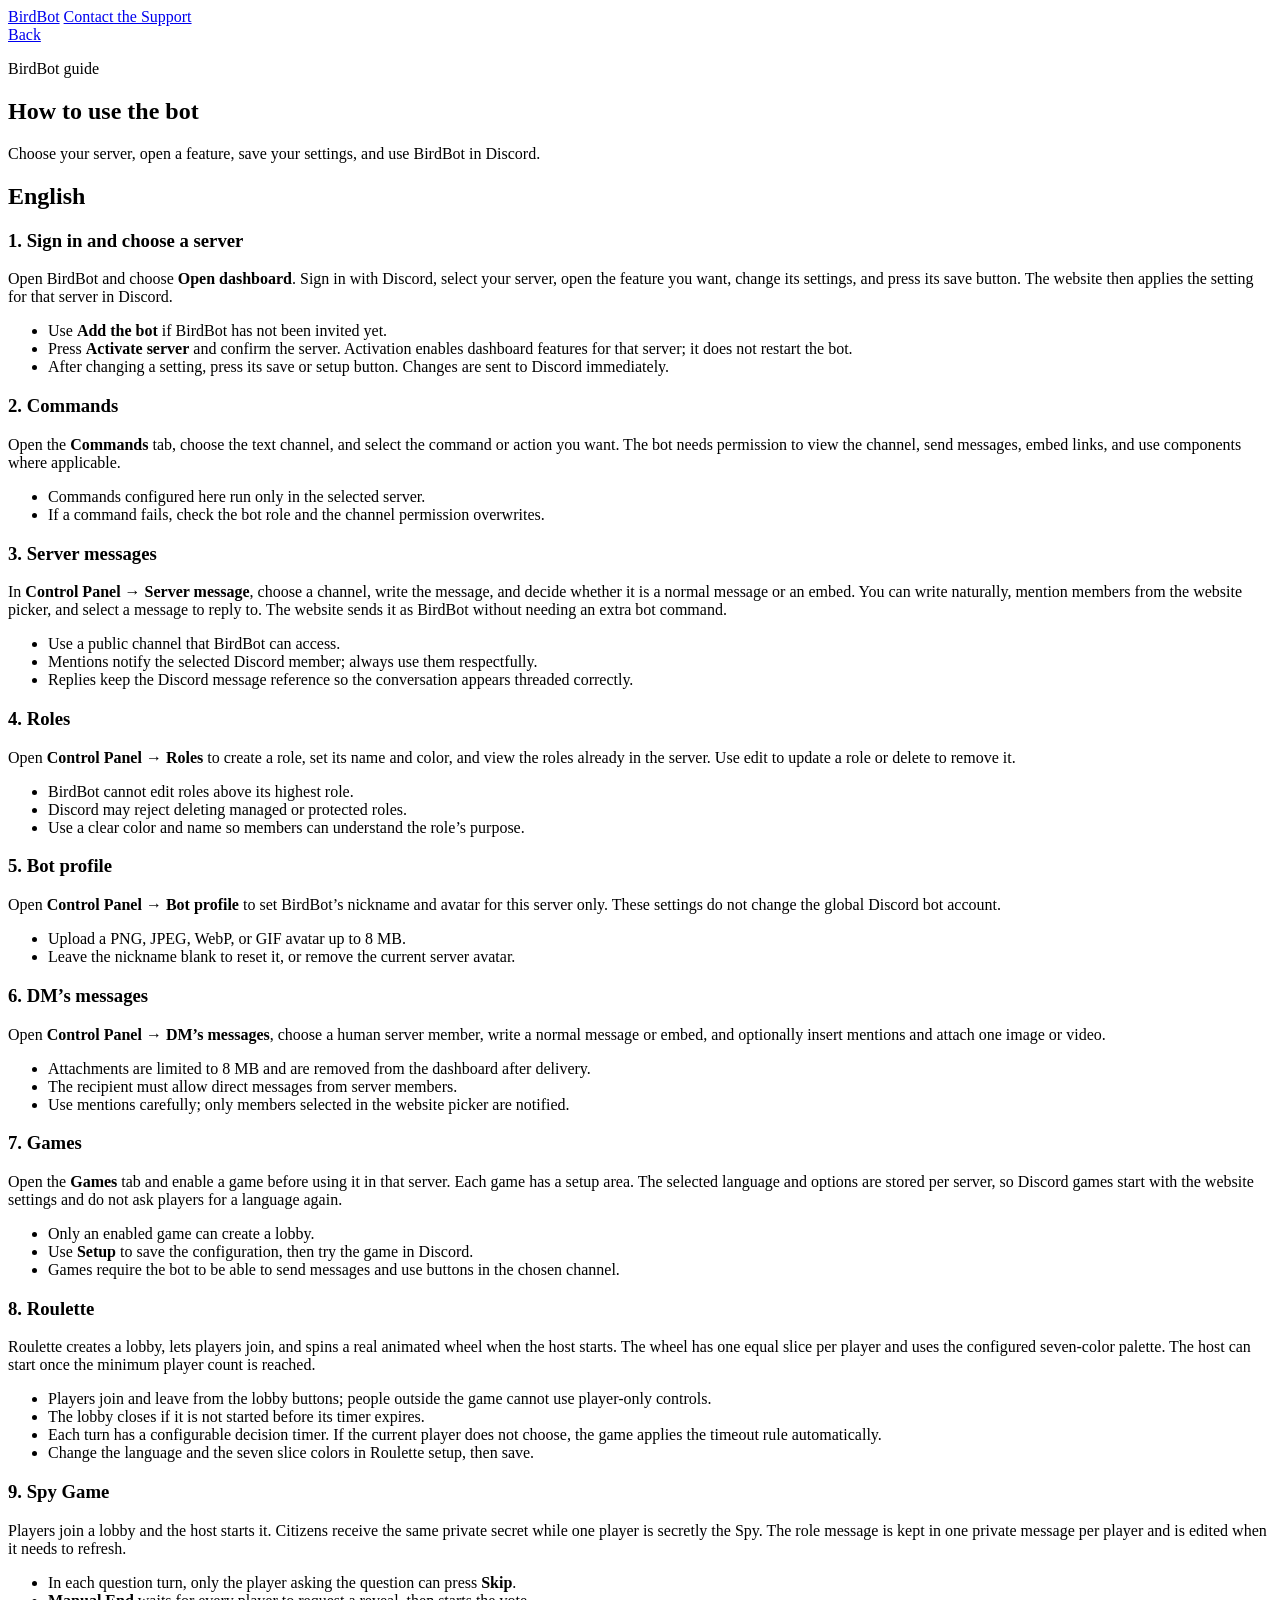
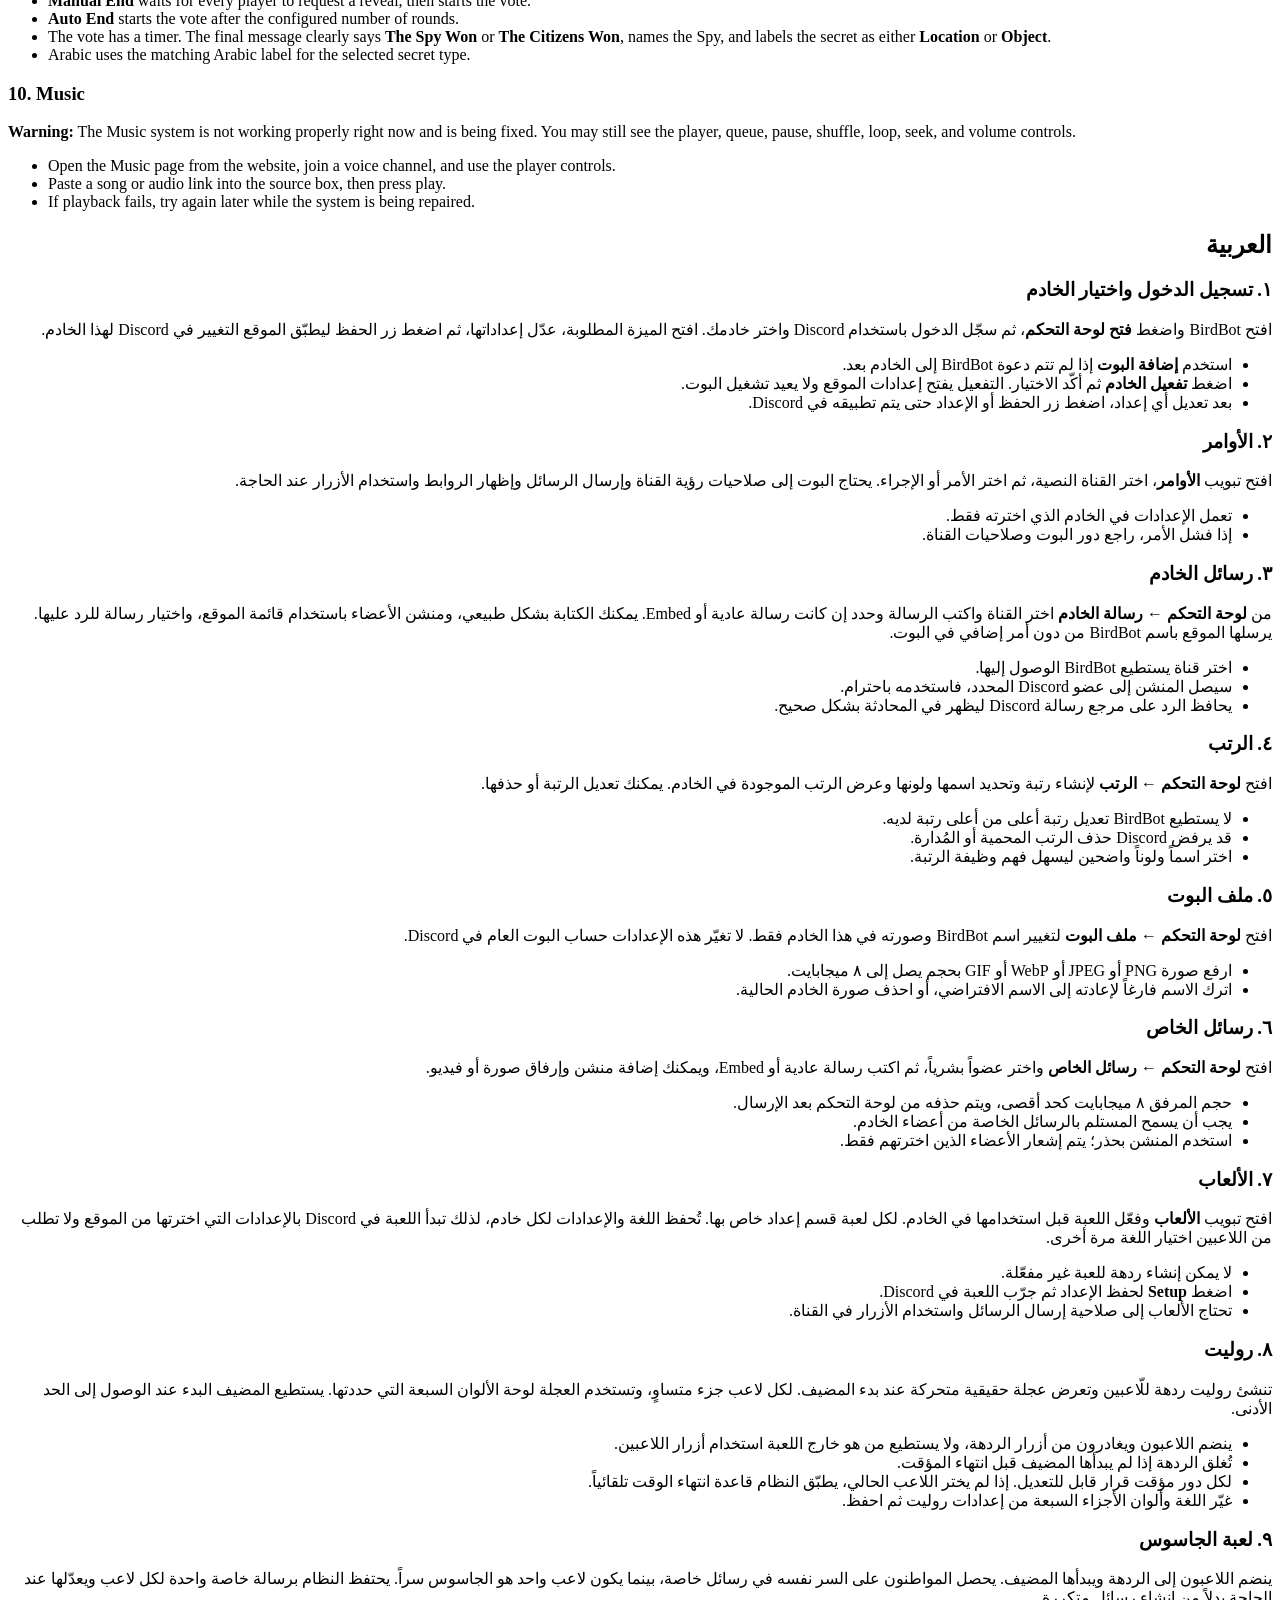
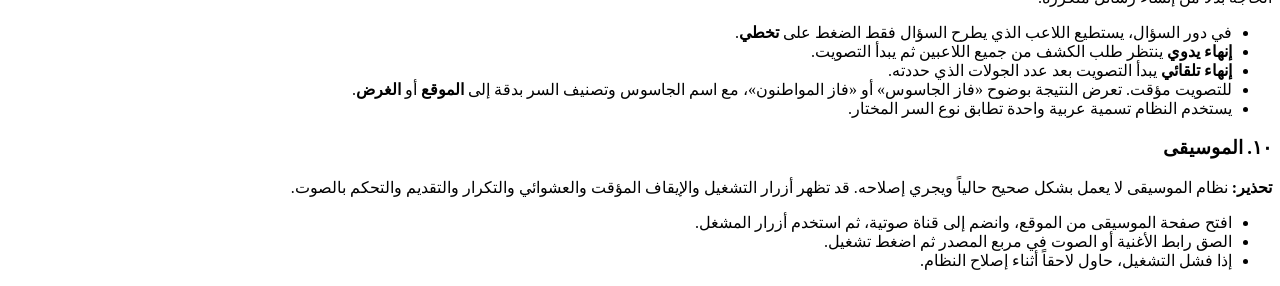
==== commit 2b131be3: "Add files via upload" ====
--- a/website/how-to-use.html
+++ b/website/how-to-use.html
@@ -36,7 +36,7 @@
       <section class="help-hero">
         <p class="eyebrow"><span></span> BirdBot guide</p>
         <h1>How to use the bot</h1>
-        <p class="tagline">A calm, practical guide to setting up BirdBot from the website and using it in Discord.</p>
+        <p class="tagline">Choose your server, open a feature, save your settings, and use BirdBot in Discord.</p>
       </section>
 
       <section class="help-language" lang="en" aria-labelledby="help-english-title">
@@ -44,7 +44,7 @@
         <div class="help-grid">
           <article class="help-section">
             <h3>1. Sign in and choose a server</h3>
-            <p>Open BirdBot and choose <strong>Open dashboard</strong>. Sign in with Discord, then select a server where you are the owner or have the Administrator permission. The website only shows servers that the bot can see.</p>
+            <p>Open BirdBot and choose <strong>Open dashboard</strong>. Sign in with Discord, select your server, open the feature you want, change its settings, and press its save button. The website then applies the setting for that server in Discord.</p>
             <ul>
               <li>Use <strong>Add the bot</strong> if BirdBot has not been invited yet.</li>
               <li>Press <strong>Activate server</strong> and confirm the server. Activation enables dashboard features for that server; it does not restart the bot.</li>
@@ -87,7 +87,6 @@
             <ul>
               <li>Upload a PNG, JPEG, WebP, or GIF avatar up to 8 MB.</li>
               <li>Leave the nickname blank to reset it, or remove the current server avatar.</li>
-              <li>To change the rotating status and activity text, edit <code>config/bot.config.json</code> and restart BirdBot.</li>
             </ul>
           </article>
 
@@ -136,28 +135,12 @@
 
           <article class="help-section help-warning">
             <h3>10. Music</h3>
-            <p><strong>Warning:</strong> The Music system is not working properly right now and is being fixed. You may still see the player, queue, pause, shuffle, loop, seek, and volume controls, but playback can fail because external providers may block server requests or require cookies.</p>
-            <ul>
-              <li>Spotify linking and Spotify data require the configured Spotify application and redirect URI.</li>
-              <li>Public YouTube or audio URLs can be pasted into the source box when the provider allows server playback.</li>
-              <li>Make sure BirdBot has Connect and Speak permissions in the voice channel.</li>
-            </ul>
-          </article>
-
-          <article class="help-section">
-            <h3>11. Safety and troubleshooting</h3>
-            <p>Keep Discord tokens, OAuth secrets, Spotify secrets, session secrets, and provider cookies private. Store them only in the host’s environment variables or secret files. Never commit <code>.env</code> or a cookies file.</p>
-            <ul>
-              <li>If the dashboard says the bot is offline, check the bot service logs and restart the service.</li>
-              <li>If login fails, verify that the Discord redirect URI exactly matches the deployed HTTPS URL.</li>
-              <li>If a new website change is not visible, wait for the host to redeploy and refresh the page.</li>
-              <li>If Discord rejects an action, check permissions, the bot’s role position, and whether the feature is enabled for the server.</li>
-            </ul>
-          </article>
-
-          <article class="help-section">
-            <h3>Status configuration</h3>
-            <p>The editable status file is <code>config/bot.config.json</code>. Supported statuses are online, idle, dnd, and invisible (offline is treated as invisible).</p>
+            <p><strong>Warning:</strong> The Music system is not working properly right now and is being fixed. You may still see the player, queue, pause, shuffle, loop, seek, and volume controls.</p>
+            <ul>
+              <li>Open the Music page from the website, join a voice channel, and use the player controls.</li>
+              <li>Paste a song or audio link into the source box, then press play.</li>
+              <li>If playback fails, try again later while the system is being repaired.</li>
+            </ul>
           </article>
         </div>
       </section>
@@ -167,7 +150,7 @@
         <div class="help-grid">
           <article class="help-section">
             <h3>١. تسجيل الدخول واختيار الخادم</h3>
-            <p>افتح BirdBot واضغط <strong>فتح لوحة التحكم</strong>، ثم سجّل الدخول باستخدام Discord. اختر خادماً تملكه أو لديك فيه صلاحية Administrator. يعرض الموقع الخوادم التي يستطيع البوت الوصول إليها فقط.</p>
+            <p>افتح BirdBot واضغط <strong>فتح لوحة التحكم</strong>، ثم سجّل الدخول باستخدام Discord واختر خادمك. افتح الميزة المطلوبة، عدّل إعداداتها، ثم اضغط زر الحفظ ليطبّق الموقع التغيير في Discord لهذا الخادم.</p>
             <ul>
               <li>استخدم <strong>إضافة البوت</strong> إذا لم تتم دعوة BirdBot إلى الخادم بعد.</li>
               <li>اضغط <strong>تفعيل الخادم</strong> ثم أكّد الاختيار. التفعيل يفتح إعدادات الموقع ولا يعيد تشغيل البوت.</li>
@@ -210,7 +193,6 @@
             <ul>
               <li>ارفع صورة PNG أو JPEG أو WebP أو GIF بحجم يصل إلى ٨ ميجابايت.</li>
               <li>اترك الاسم فارغاً لإعادته إلى الاسم الافتراضي، أو احذف صورة الخادم الحالية.</li>
-              <li>لتغيير الحالة ونص النشاط، عدّل الملف <code>config/bot.config.json</code> ثم أعد تشغيل BirdBot.</li>
             </ul>
           </article>
 
@@ -259,28 +241,12 @@
 
           <article class="help-section help-warning">
             <h3>١٠. الموسيقى</h3>
-            <p><strong>تحذير:</strong> نظام الموسيقى لا يعمل بشكل صحيح حالياً ويجري إصلاحه. قد تظهر أزرار التشغيل والإيقاف المؤقت والعشوائي والتكرار والتقديم والتحكم بالصوت، لكن قد يفشل التشغيل لأن مزوّدي المحتوى الخارجيين قد يمنعون طلبات الخادم أو يطلبون ملفات Cookies.</p>
-            <ul>
-              <li>ربط Spotify وبياناته يحتاجان إلى إعداد تطبيق Spotify وعنوان إعادة التوجيه الصحيح.</li>
-              <li>يمكن لصق روابط YouTube أو روابط الصوت العامة عندما يسمح المزوّد بالتشغيل من الخادم.</li>
-              <li>تأكد من امتلاك BirdBot صلاحيات الاتصال والتحدث في القناة الصوتية.</li>
-            </ul>
-          </article>
-
-          <article class="help-section">
-            <h3>١١. الأمان وحل المشاكل</h3>
-            <p>حافظ على سرية توكن Discord وأسرار OAuth وSpotify وسر الجلسة وملفات Cookies. خزّنها فقط في متغيرات البيئة أو الملفات السرية لدى المستضيف، ولا ترفع ملف <code>.env</code> أو ملف Cookies إلى GitHub.</p>
-            <ul>
-              <li>إذا ظهر أن البوت غير متصل، راجع سجلات الخدمة وأعد تشغيلها.</li>
-              <li>إذا فشل الدخول، تأكد من تطابق عنوان إعادة توجيه Discord تماماً مع رابط HTTPS المنشور.</li>
-              <li>إذا لم يظهر تعديل الموقع، انتظر اكتمال النشر ثم حدّث الصفحة.</li>
-              <li>إذا رفض Discord الإجراء، راجع الصلاحيات وترتيب دور البوت وتفعيل الميزة للخادم.</li>
-            </ul>
-          </article>
-
-          <article class="help-section">
-            <h3>إعداد الحالة</h3>
-            <p>ملف الحالة القابل للتعديل هو <code>config/bot.config.json</code>. الحالات المدعومة هي online وidle وdnd وinvisible، وتُعامل offline كحالة مخفية.</p>
+            <p><strong>تحذير:</strong> نظام الموسيقى لا يعمل بشكل صحيح حالياً ويجري إصلاحه. قد تظهر أزرار التشغيل والإيقاف المؤقت والعشوائي والتكرار والتقديم والتحكم بالصوت.</p>
+            <ul>
+              <li>افتح صفحة الموسيقى من الموقع، وانضم إلى قناة صوتية، ثم استخدم أزرار المشغل.</li>
+              <li>الصق رابط الأغنية أو الصوت في مربع المصدر ثم اضغط تشغيل.</li>
+              <li>إذا فشل التشغيل، حاول لاحقاً أثناء إصلاح النظام.</li>
+            </ul>
           </article>
         </div>
       </section>
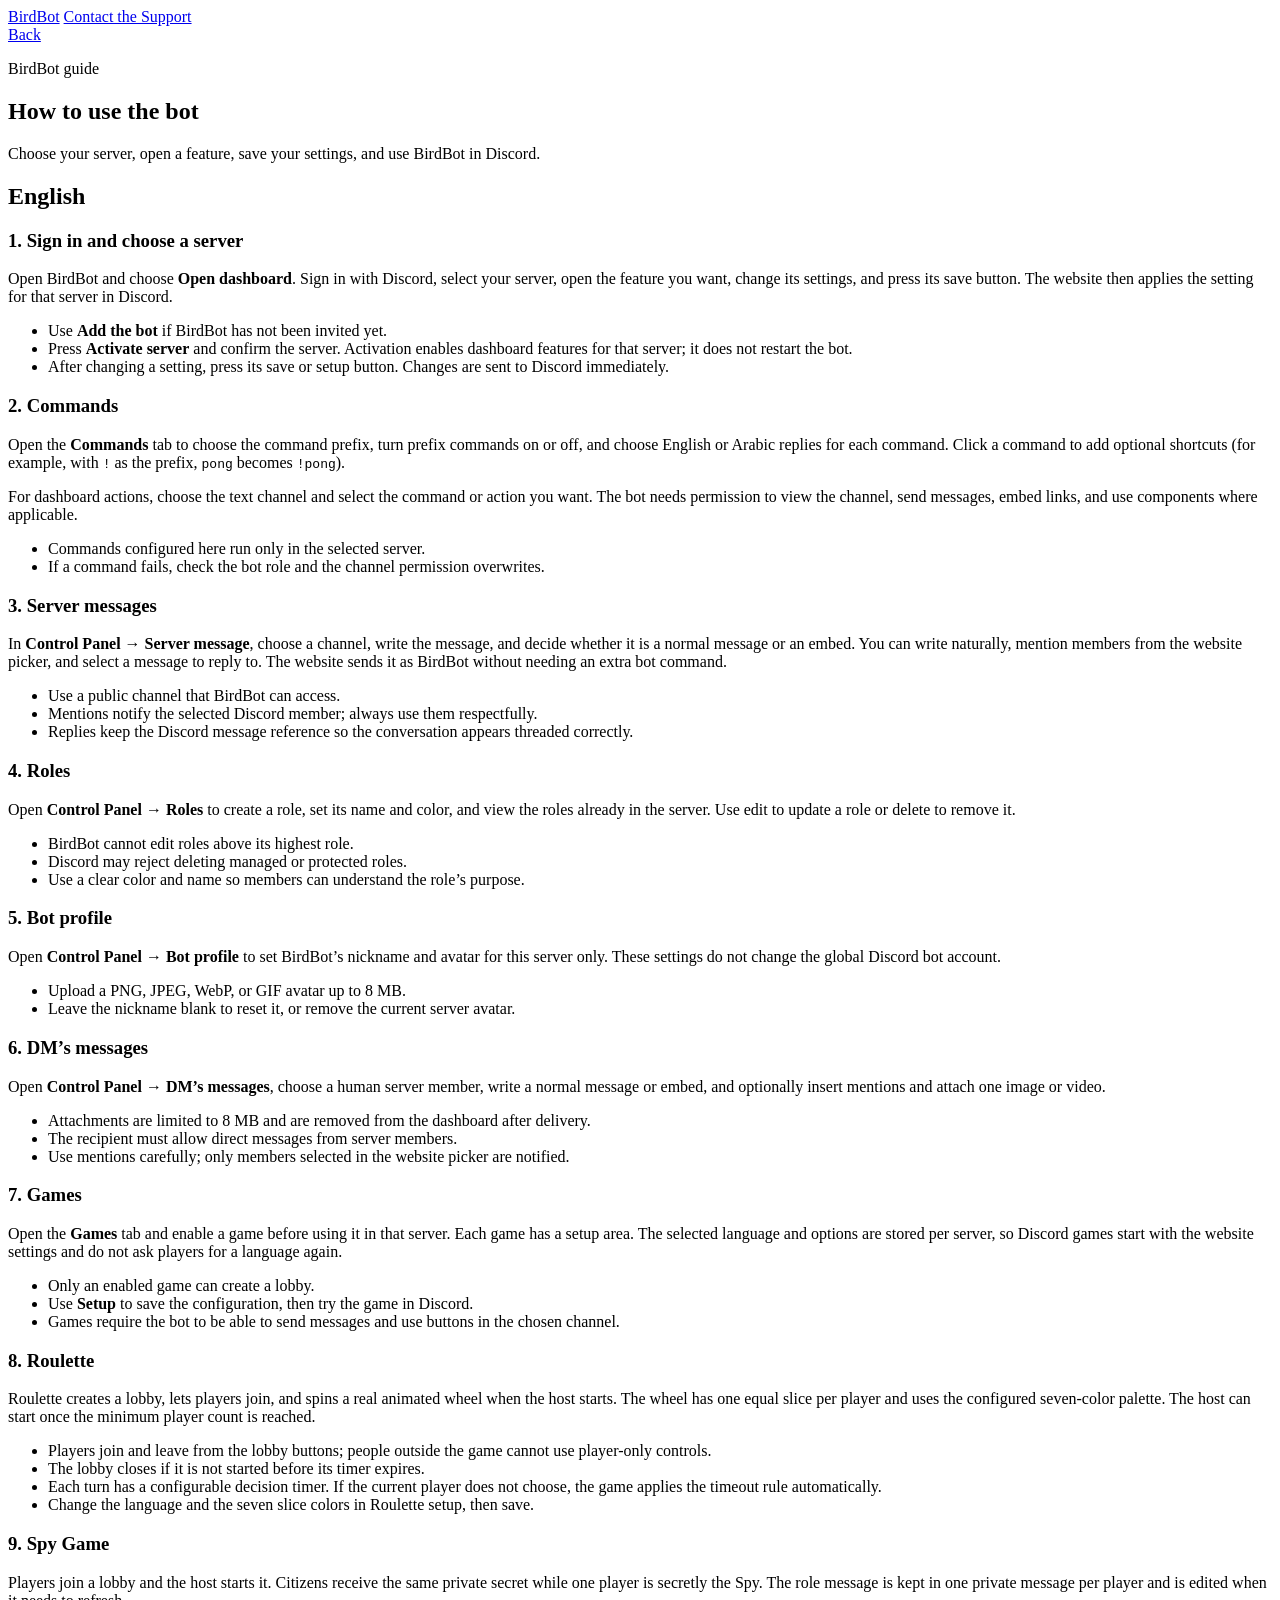
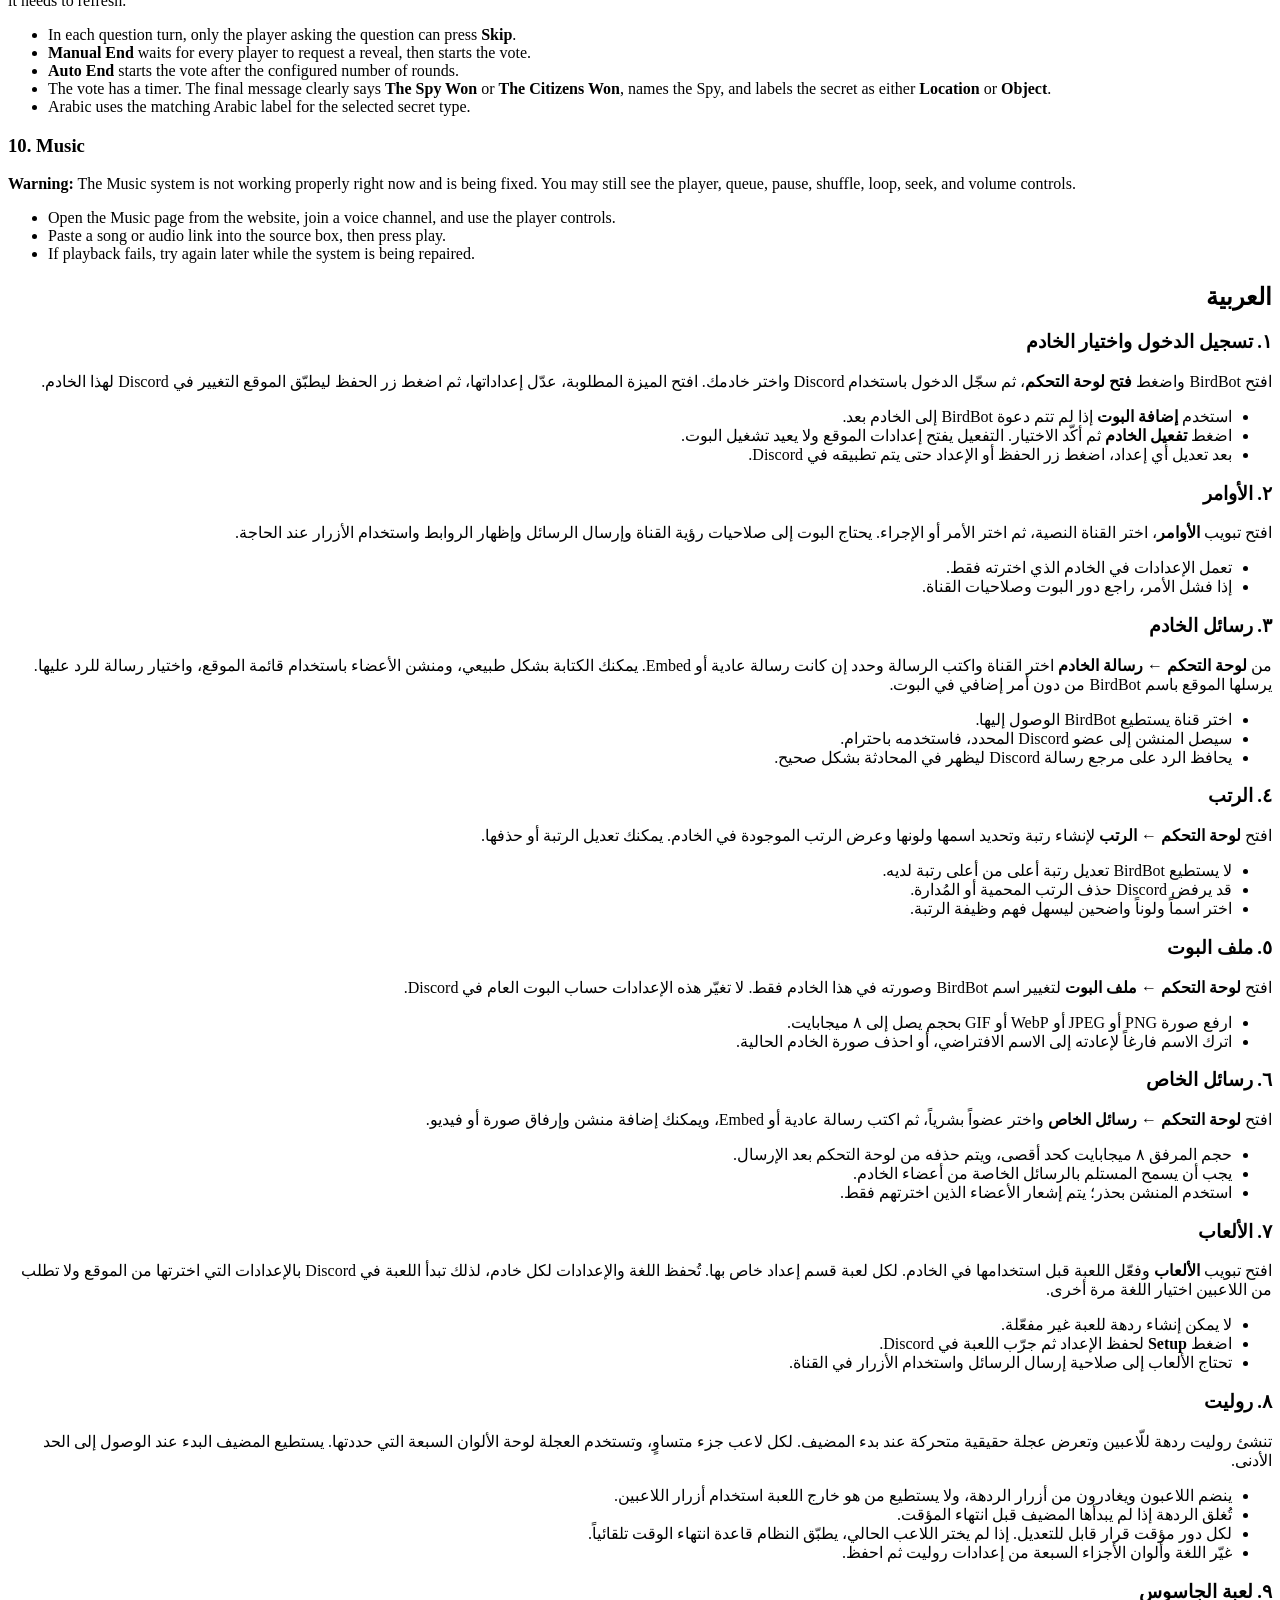
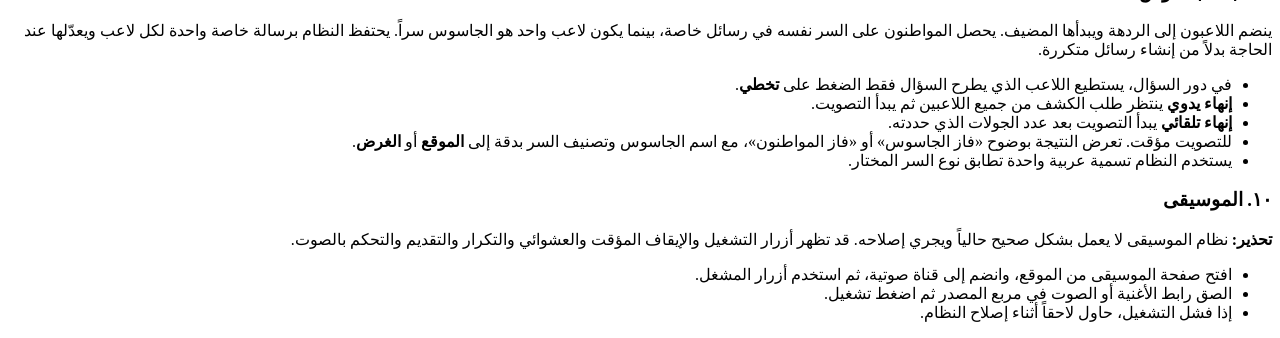
==== commit e6363bc0: "Add files via upload" ====
--- a/website/how-to-use.html
+++ b/website/how-to-use.html
@@ -5,7 +5,7 @@
     <meta name="viewport" content="width=device-width, initial-scale=1.0" />
     <meta name="description" content="BirdBot bilingual guide: dashboard, games, tickets, roles, and music." />
     <title>How to use BirdBot</title>
-    <link rel="stylesheet" href="/assets/styles.css?v=ui64" />
+    <link rel="stylesheet" href="/assets/styles.css?v=ui66" />
   </head>
   <body>
     <div class="noise" aria-hidden="true"></div>
@@ -54,7 +54,8 @@
 
           <article class="help-section">
             <h3>2. Commands</h3>
-            <p>Open the <strong>Commands</strong> tab, choose the text channel, and select the command or action you want. The bot needs permission to view the channel, send messages, embed links, and use components where applicable.</p>
+            <p>Open the <strong>Commands</strong> tab to choose the command prefix, turn prefix commands on or off, and choose English or Arabic replies for each command. Click a command to add optional shortcuts (for example, with <code>!</code> as the prefix, <code>pong</code> becomes <code>!pong</code>).</p>
+            <p>For dashboard actions, choose the text channel and select the command or action you want. The bot needs permission to view the channel, send messages, embed links, and use components where applicable.</p>
             <ul>
               <li>Commands configured here run only in the selected server.</li>
               <li>If a command fails, check the bot role and the channel permission overwrites.</li>
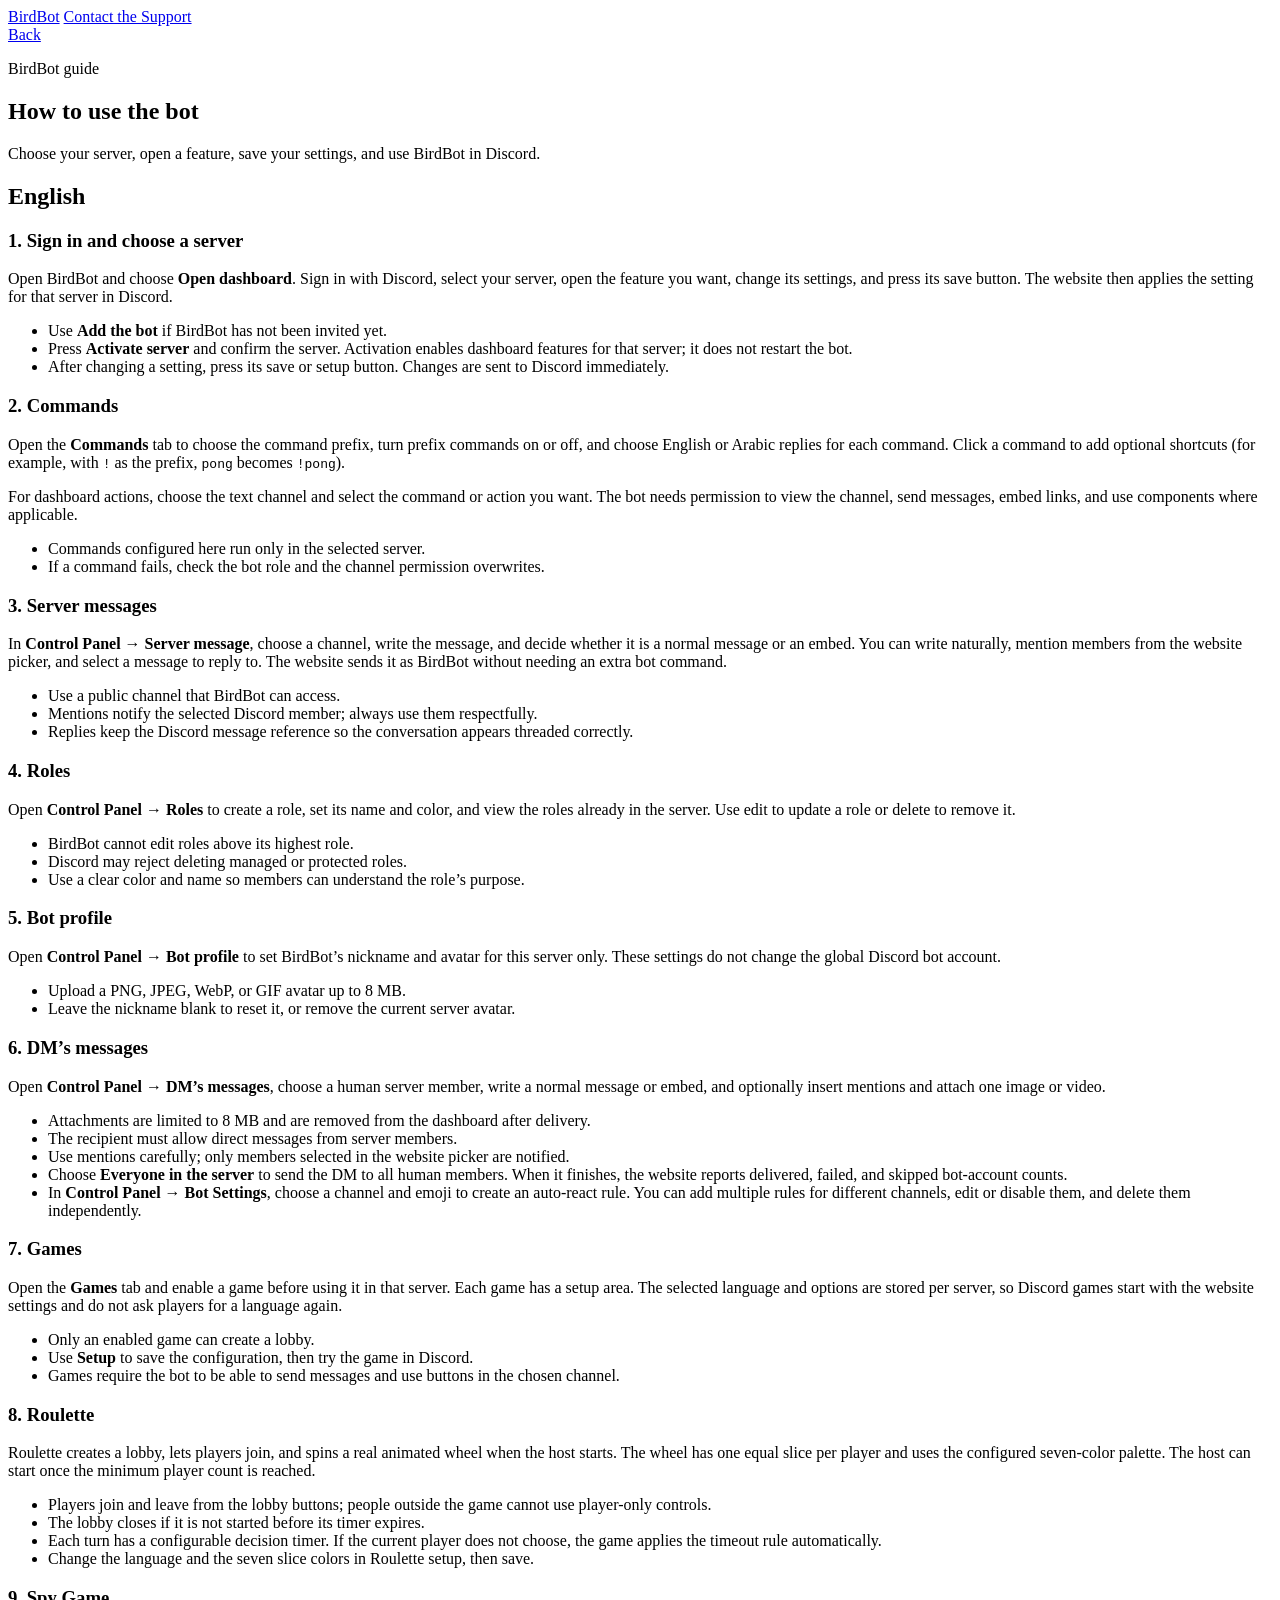
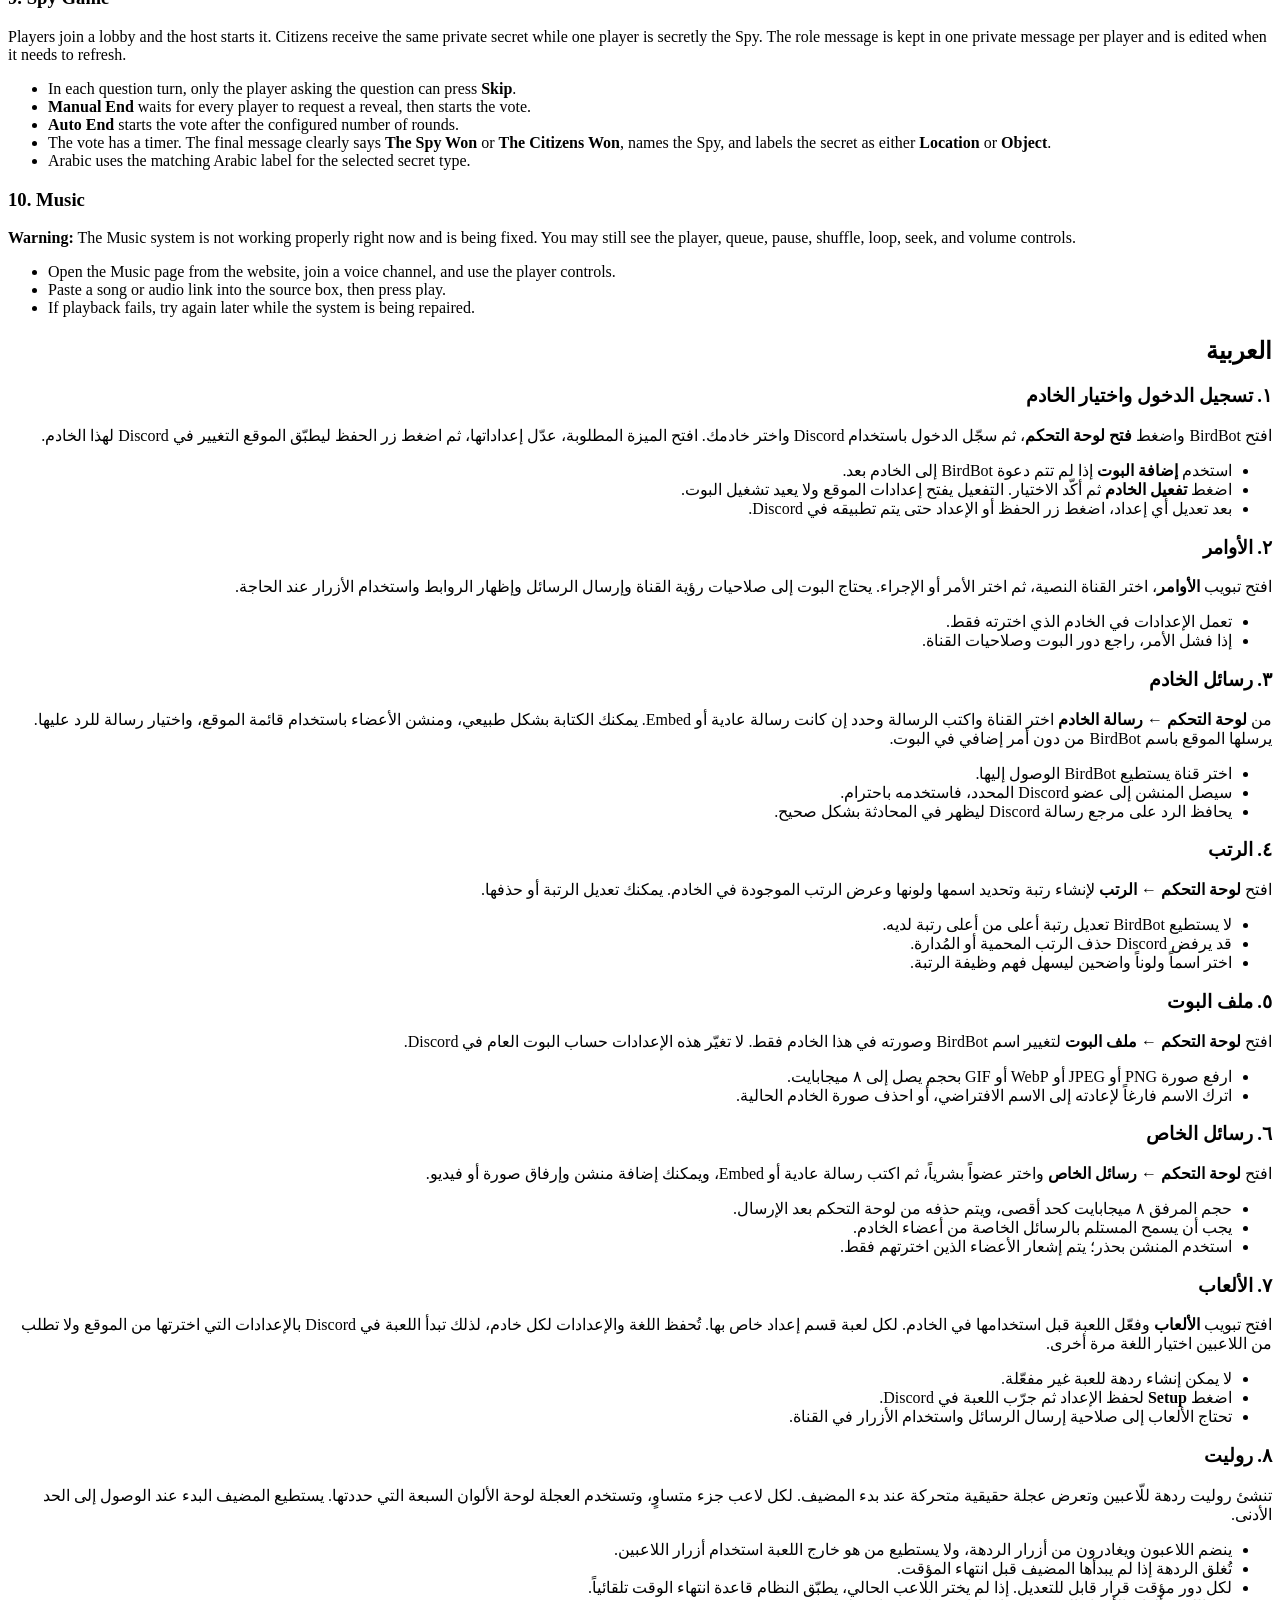
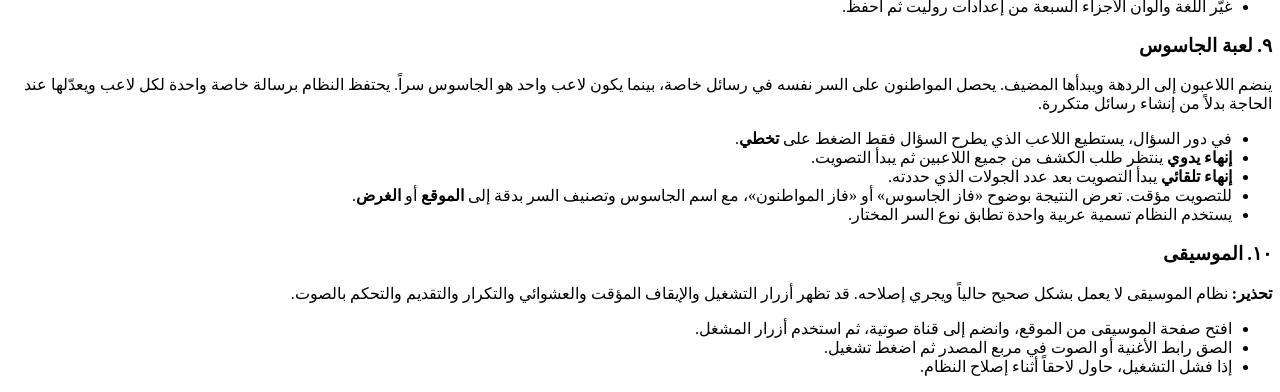
==== commit 7fe1b15f: "Add files via upload" ====
--- a/website/how-to-use.html
+++ b/website/how-to-use.html
@@ -5,7 +5,7 @@
     <meta name="viewport" content="width=device-width, initial-scale=1.0" />
     <meta name="description" content="BirdBot bilingual guide: dashboard, games, tickets, roles, and music." />
     <title>How to use BirdBot</title>
-    <link rel="stylesheet" href="/assets/styles.css?v=ui66" />
+    <link rel="stylesheet" href="/assets/styles.css?v=ui67" />
   </head>
   <body>
     <div class="noise" aria-hidden="true"></div>
@@ -98,6 +98,8 @@
               <li>Attachments are limited to 8 MB and are removed from the dashboard after delivery.</li>
               <li>The recipient must allow direct messages from server members.</li>
               <li>Use mentions carefully; only members selected in the website picker are notified.</li>
+              <li>Choose <strong>Everyone in the server</strong> to send the DM to all human members. When it finishes, the website reports delivered, failed, and skipped bot-account counts.</li>
+              <li>In <strong>Control Panel → Bot Settings</strong>, choose a channel and emoji to create an auto-react rule. You can add multiple rules for different channels, edit or disable them, and delete them independently.</li>
             </ul>
           </article>
 
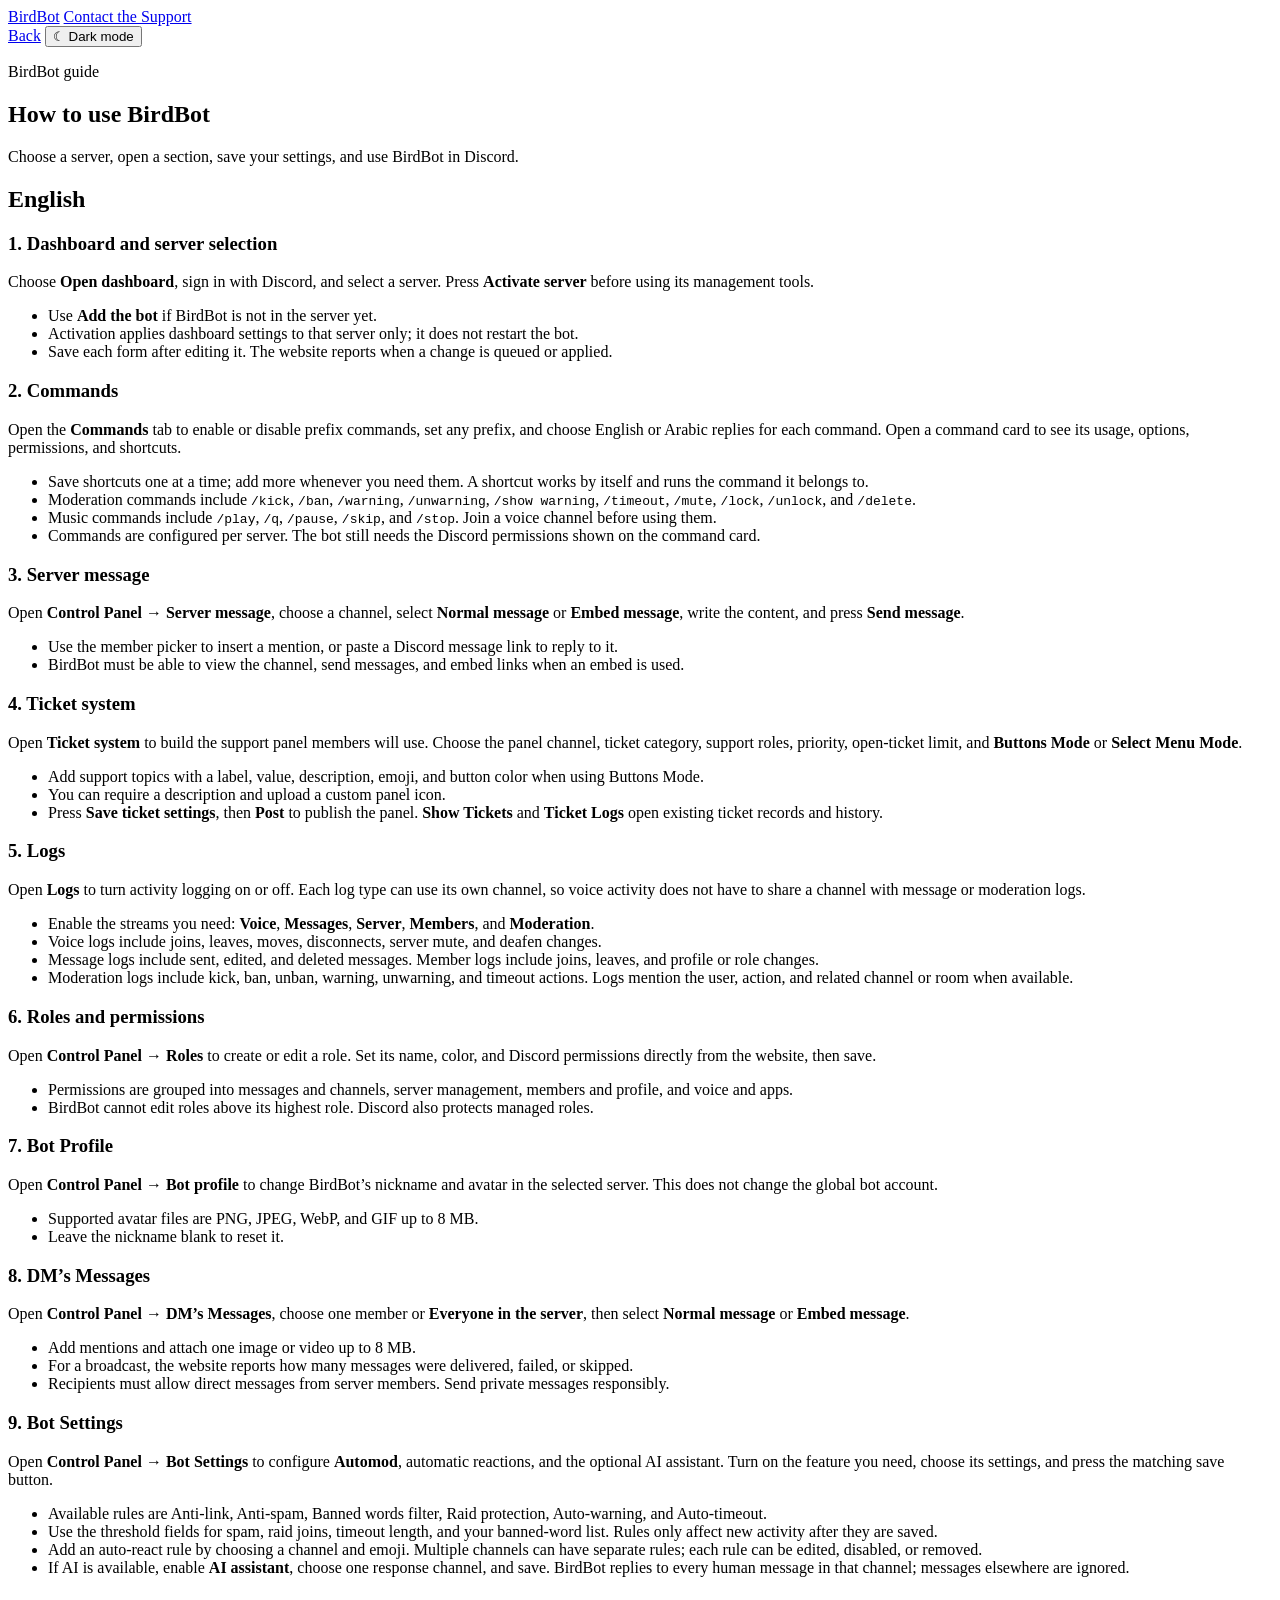
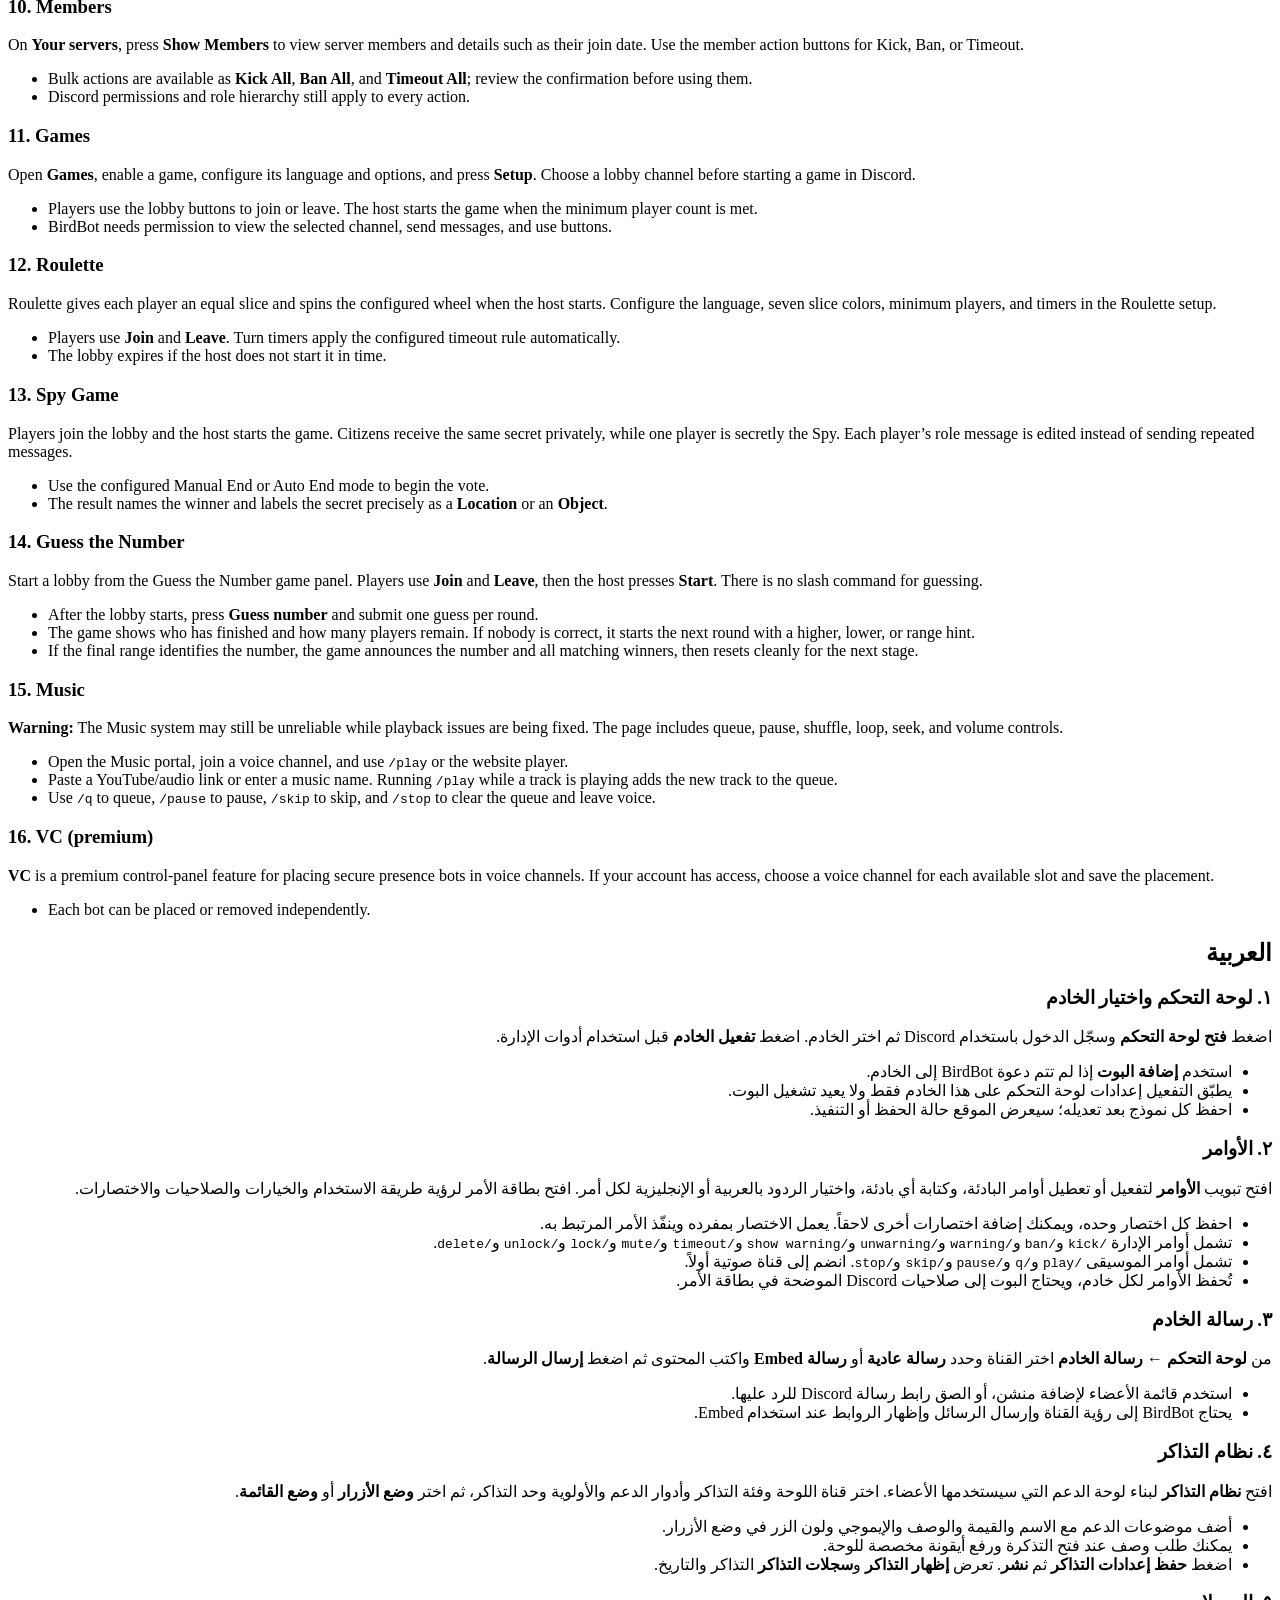
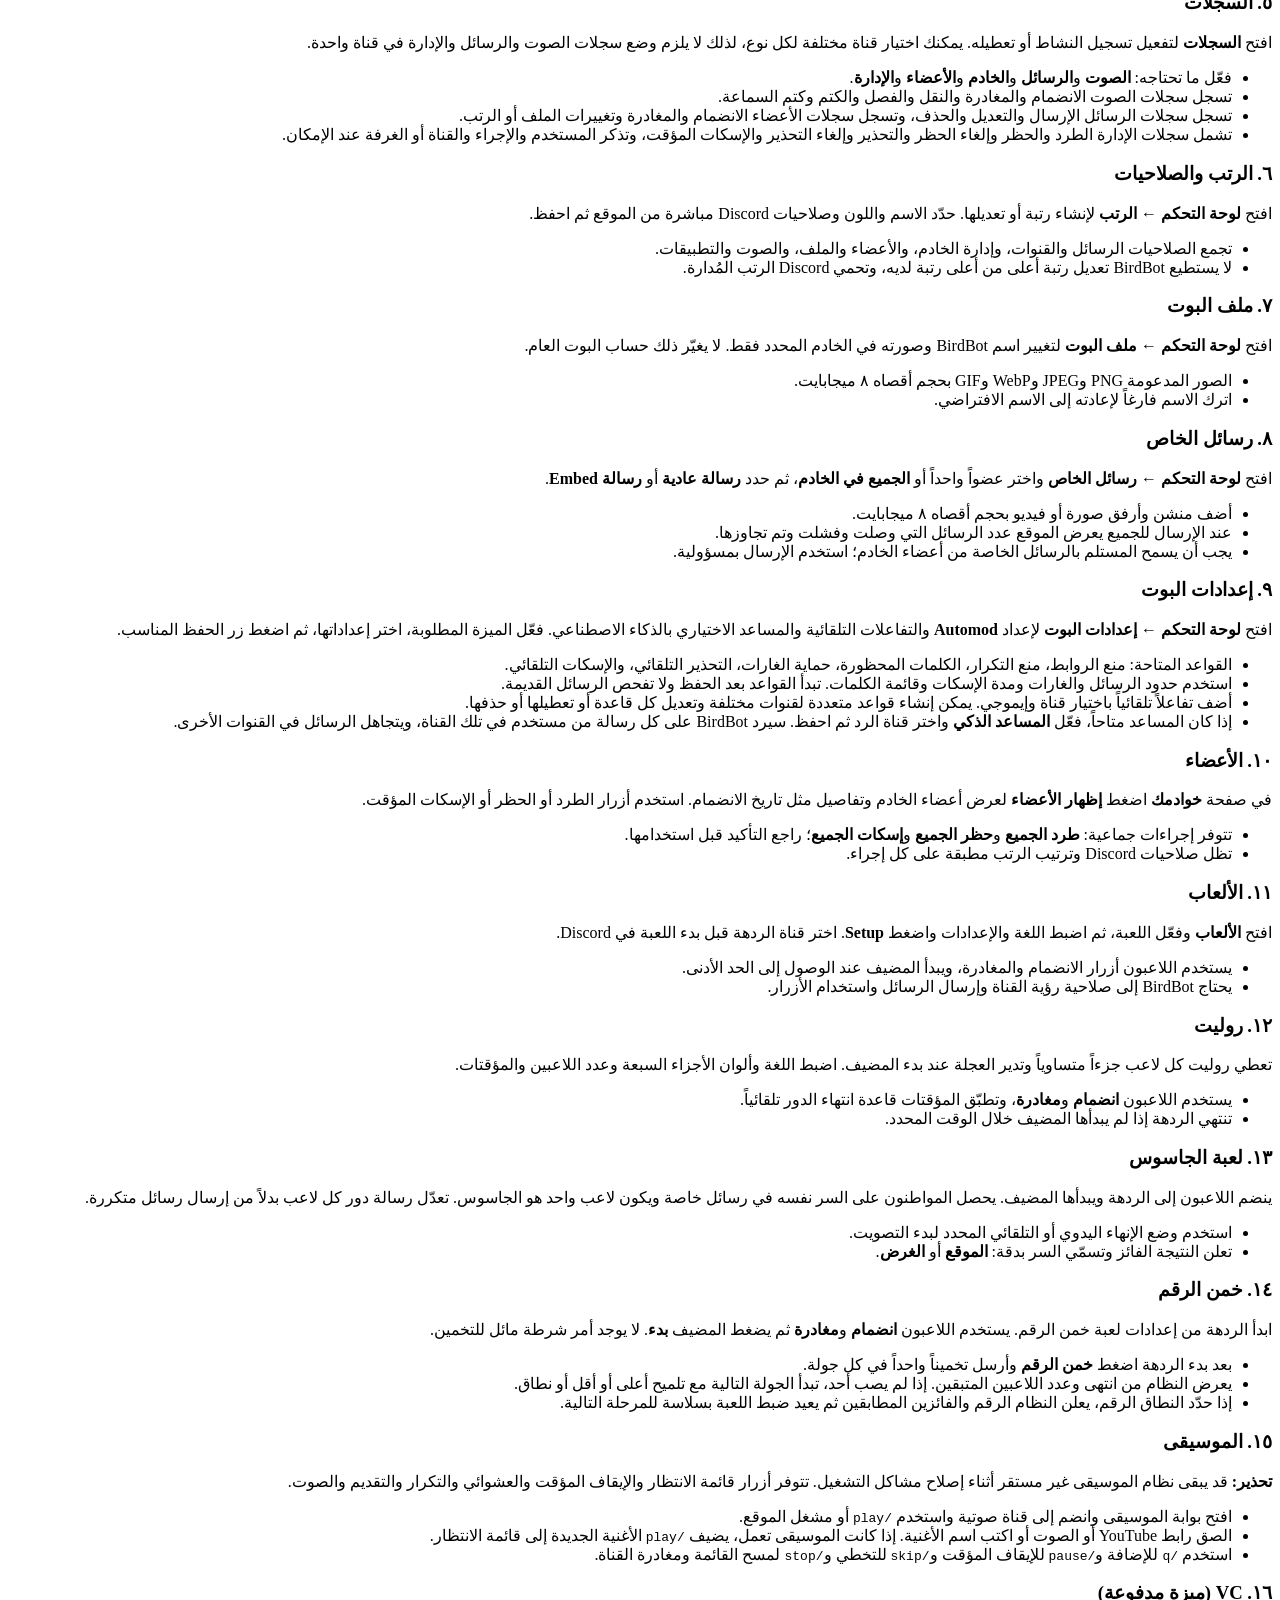
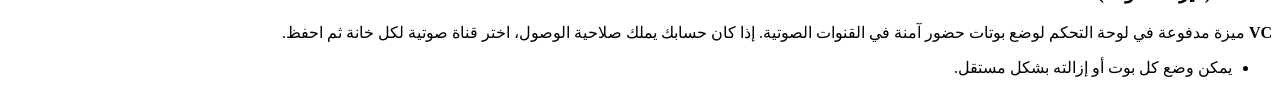
==== commit 0efcd9c0: "Add files via upload" ====
--- a/website/how-to-use.html
+++ b/website/how-to-use.html
@@ -3,9 +3,16 @@
   <head>
     <meta charset="UTF-8" />
     <meta name="viewport" content="width=device-width, initial-scale=1.0" />
-    <meta name="description" content="BirdBot bilingual guide: dashboard, games, tickets, roles, and music." />
+    <meta name="description" content="BirdBot bilingual guide to the dashboard, commands, moderation, tickets, logs, games, and music." />
     <title>How to use BirdBot</title>
-    <link rel="stylesheet" href="/assets/styles.css?v=ui67" />
+    <script>
+      try {
+        const savedTheme = localStorage.getItem("birdbot-theme");
+        if (savedTheme === "dark" || savedTheme === "light") document.documentElement.dataset.theme = savedTheme;
+      } catch (_) {}
+    </script>
+    <link rel="stylesheet" href="/assets/styles.css?v=ui88" />
+    <script src="/assets/theme.js?v=theme1" defer></script>
   </head>
   <body>
     <div class="noise" aria-hidden="true"></div>
@@ -29,120 +36,174 @@
       </div>
       <div class="header-actions">
         <a class="support-button help-button" href="/">Back</a>
+        <button id="theme-toggle" class="theme-toggle" type="button" aria-pressed="false" aria-label="Switch to dark mode">
+          <span class="theme-toggle-icon" aria-hidden="true">☾</span>
+          <span class="theme-toggle-label">Dark mode</span>
+        </button>
       </div>
     </header>
 
     <main class="help-page">
       <section class="help-hero">
         <p class="eyebrow"><span></span> BirdBot guide</p>
-        <h1>How to use the bot</h1>
-        <p class="tagline">Choose your server, open a feature, save your settings, and use BirdBot in Discord.</p>
+        <h1>How to use BirdBot</h1>
+        <p class="tagline">Choose a server, open a section, save your settings, and use BirdBot in Discord.</p>
       </section>
 
       <section class="help-language" lang="en" aria-labelledby="help-english-title">
         <h2 id="help-english-title" class="help-language-heading">English</h2>
         <div class="help-grid">
           <article class="help-section">
-            <h3>1. Sign in and choose a server</h3>
-            <p>Open BirdBot and choose <strong>Open dashboard</strong>. Sign in with Discord, select your server, open the feature you want, change its settings, and press its save button. The website then applies the setting for that server in Discord.</p>
-            <ul>
-              <li>Use <strong>Add the bot</strong> if BirdBot has not been invited yet.</li>
-              <li>Press <strong>Activate server</strong> and confirm the server. Activation enables dashboard features for that server; it does not restart the bot.</li>
-              <li>After changing a setting, press its save or setup button. Changes are sent to Discord immediately.</li>
+            <h3>1. Dashboard and server selection</h3>
+            <p>Choose <strong>Open dashboard</strong>, sign in with Discord, and select a server. Press <strong>Activate server</strong> before using its management tools.</p>
+            <ul>
+              <li>Use <strong>Add the bot</strong> if BirdBot is not in the server yet.</li>
+              <li>Activation applies dashboard settings to that server only; it does not restart the bot.</li>
+              <li>Save each form after editing it. The website reports when a change is queued or applied.</li>
             </ul>
           </article>
 
           <article class="help-section">
             <h3>2. Commands</h3>
-            <p>Open the <strong>Commands</strong> tab to choose the command prefix, turn prefix commands on or off, and choose English or Arabic replies for each command. Click a command to add optional shortcuts (for example, with <code>!</code> as the prefix, <code>pong</code> becomes <code>!pong</code>).</p>
-            <p>For dashboard actions, choose the text channel and select the command or action you want. The bot needs permission to view the channel, send messages, embed links, and use components where applicable.</p>
-            <ul>
-              <li>Commands configured here run only in the selected server.</li>
-              <li>If a command fails, check the bot role and the channel permission overwrites.</li>
-            </ul>
-          </article>
-
-          <article class="help-section">
-            <h3>3. Server messages</h3>
-            <p>In <strong>Control Panel → Server message</strong>, choose a channel, write the message, and decide whether it is a normal message or an embed. You can write naturally, mention members from the website picker, and select a message to reply to. The website sends it as BirdBot without needing an extra bot command.</p>
-            <ul>
-              <li>Use a public channel that BirdBot can access.</li>
-              <li>Mentions notify the selected Discord member; always use them respectfully.</li>
-              <li>Replies keep the Discord message reference so the conversation appears threaded correctly.</li>
-            </ul>
-          </article>
-
-          <article class="help-section">
-            <h3>4. Roles</h3>
-            <p>Open <strong>Control Panel → Roles</strong> to create a role, set its name and color, and view the roles already in the server. Use edit to update a role or delete to remove it.</p>
-            <ul>
-              <li>BirdBot cannot edit roles above its highest role.</li>
-              <li>Discord may reject deleting managed or protected roles.</li>
-              <li>Use a clear color and name so members can understand the role’s purpose.</li>
-            </ul>
-          </article>
-
-          <article class="help-section">
-            <h3>5. Bot profile</h3>
-            <p>Open <strong>Control Panel → Bot profile</strong> to set BirdBot’s nickname and avatar for this server only. These settings do not change the global Discord bot account.</p>
-            <ul>
-              <li>Upload a PNG, JPEG, WebP, or GIF avatar up to 8 MB.</li>
-              <li>Leave the nickname blank to reset it, or remove the current server avatar.</li>
-            </ul>
-          </article>
-
-          <article class="help-section">
-            <h3>6. DM’s messages</h3>
-            <p>Open <strong>Control Panel → DM’s messages</strong>, choose a human server member, write a normal message or embed, and optionally insert mentions and attach one image or video.</p>
-            <ul>
-              <li>Attachments are limited to 8 MB and are removed from the dashboard after delivery.</li>
-              <li>The recipient must allow direct messages from server members.</li>
-              <li>Use mentions carefully; only members selected in the website picker are notified.</li>
-              <li>Choose <strong>Everyone in the server</strong> to send the DM to all human members. When it finishes, the website reports delivered, failed, and skipped bot-account counts.</li>
-              <li>In <strong>Control Panel → Bot Settings</strong>, choose a channel and emoji to create an auto-react rule. You can add multiple rules for different channels, edit or disable them, and delete them independently.</li>
-            </ul>
-          </article>
-
-          <article class="help-section">
-            <h3>7. Games</h3>
-            <p>Open the <strong>Games</strong> tab and enable a game before using it in that server. Each game has a setup area. The selected language and options are stored per server, so Discord games start with the website settings and do not ask players for a language again.</p>
-            <ul>
-              <li>Only an enabled game can create a lobby.</li>
-              <li>Use <strong>Setup</strong> to save the configuration, then try the game in Discord.</li>
-              <li>Games require the bot to be able to send messages and use buttons in the chosen channel.</li>
-            </ul>
-          </article>
-
-          <article class="help-section">
-            <h3>8. Roulette</h3>
-            <p>Roulette creates a lobby, lets players join, and spins a real animated wheel when the host starts. The wheel has one equal slice per player and uses the configured seven-color palette. The host can start once the minimum player count is reached.</p>
-            <ul>
-              <li>Players join and leave from the lobby buttons; people outside the game cannot use player-only controls.</li>
-              <li>The lobby closes if it is not started before its timer expires.</li>
-              <li>Each turn has a configurable decision timer. If the current player does not choose, the game applies the timeout rule automatically.</li>
-              <li>Change the language and the seven slice colors in Roulette setup, then save.</li>
-            </ul>
-          </article>
-
-          <article class="help-section">
-            <h3>9. Spy Game</h3>
-            <p>Players join a lobby and the host starts it. Citizens receive the same private secret while one player is secretly the Spy. The role message is kept in one private message per player and is edited when it needs to refresh.</p>
-            <ul>
-              <li>In each question turn, only the player asking the question can press <strong>Skip</strong>.</li>
-              <li><strong>Manual End</strong> waits for every player to request a reveal, then starts the vote.</li>
-              <li><strong>Auto End</strong> starts the vote after the configured number of rounds.</li>
-              <li>The vote has a timer. The final message clearly says <strong>The Spy Won</strong> or <strong>The Citizens Won</strong>, names the Spy, and labels the secret as either <strong>Location</strong> or <strong>Object</strong>.</li>
-              <li>Arabic uses the matching Arabic label for the selected secret type.</li>
+            <p>Open the <strong>Commands</strong> tab to enable or disable prefix commands, set any prefix, and choose English or Arabic replies for each command. Open a command card to see its usage, options, permissions, and shortcuts.</p>
+            <ul>
+              <li>Save shortcuts one at a time; add more whenever you need them. A shortcut works by itself and runs the command it belongs to.</li>
+              <li>Moderation commands include <code>/kick</code>, <code>/ban</code>, <code>/warning</code>, <code>/unwarning</code>, <code>/show warning</code>, <code>/timeout</code>, <code>/mute</code>, <code>/lock</code>, <code>/unlock</code>, and <code>/delete</code>.</li>
+              <li>Music commands include <code>/play</code>, <code>/q</code>, <code>/pause</code>, <code>/skip</code>, and <code>/stop</code>. Join a voice channel before using them.</li>
+              <li>Commands are configured per server. The bot still needs the Discord permissions shown on the command card.</li>
+            </ul>
+          </article>
+
+          <article class="help-section">
+            <h3>3. Server message</h3>
+            <p>Open <strong>Control Panel → Server message</strong>, choose a channel, select <strong>Normal message</strong> or <strong>Embed message</strong>, write the content, and press <strong>Send message</strong>.</p>
+            <ul>
+              <li>Use the member picker to insert a mention, or paste a Discord message link to reply to it.</li>
+              <li>BirdBot must be able to view the channel, send messages, and embed links when an embed is used.</li>
+            </ul>
+          </article>
+
+          <article class="help-section">
+            <h3>4. Ticket system</h3>
+            <p>Open <strong>Ticket system</strong> to build the support panel members will use. Choose the panel channel, ticket category, support roles, priority, open-ticket limit, and <strong>Buttons Mode</strong> or <strong>Select Menu Mode</strong>.</p>
+            <ul>
+              <li>Add support topics with a label, value, description, emoji, and button color when using Buttons Mode.</li>
+              <li>You can require a description and upload a custom panel icon.</li>
+              <li>Press <strong>Save ticket settings</strong>, then <strong>Post</strong> to publish the panel. <strong>Show Tickets</strong> and <strong>Ticket Logs</strong> open existing ticket records and history.</li>
+            </ul>
+          </article>
+
+          <article class="help-section">
+            <h3>5. Logs</h3>
+            <p>Open <strong>Logs</strong> to turn activity logging on or off. Each log type can use its own channel, so voice activity does not have to share a channel with message or moderation logs.</p>
+            <ul>
+              <li>Enable the streams you need: <strong>Voice</strong>, <strong>Messages</strong>, <strong>Server</strong>, <strong>Members</strong>, and <strong>Moderation</strong>.</li>
+              <li>Voice logs include joins, leaves, moves, disconnects, server mute, and deafen changes.</li>
+              <li>Message logs include sent, edited, and deleted messages. Member logs include joins, leaves, and profile or role changes.</li>
+              <li>Moderation logs include kick, ban, unban, warning, unwarning, and timeout actions. Logs mention the user, action, and related channel or room when available.</li>
+            </ul>
+          </article>
+
+          <article class="help-section">
+            <h3>6. Roles and permissions</h3>
+            <p>Open <strong>Control Panel → Roles</strong> to create or edit a role. Set its name, color, and Discord permissions directly from the website, then save.</p>
+            <ul>
+              <li>Permissions are grouped into messages and channels, server management, members and profile, and voice and apps.</li>
+              <li>BirdBot cannot edit roles above its highest role. Discord also protects managed roles.</li>
+            </ul>
+          </article>
+
+          <article class="help-section">
+            <h3>7. Bot Profile</h3>
+            <p>Open <strong>Control Panel → Bot profile</strong> to change BirdBot’s nickname and avatar in the selected server. This does not change the global bot account.</p>
+            <ul>
+              <li>Supported avatar files are PNG, JPEG, WebP, and GIF up to 8 MB.</li>
+              <li>Leave the nickname blank to reset it.</li>
+            </ul>
+          </article>
+
+          <article class="help-section">
+            <h3>8. DM’s Messages</h3>
+            <p>Open <strong>Control Panel → DM’s Messages</strong>, choose one member or <strong>Everyone in the server</strong>, then select <strong>Normal message</strong> or <strong>Embed message</strong>.</p>
+            <ul>
+              <li>Add mentions and attach one image or video up to 8 MB.</li>
+              <li>For a broadcast, the website reports how many messages were delivered, failed, or skipped.</li>
+              <li>Recipients must allow direct messages from server members. Send private messages responsibly.</li>
+            </ul>
+          </article>
+
+          <article class="help-section">
+            <h3>9. Bot Settings</h3>
+            <p>Open <strong>Control Panel → Bot Settings</strong> to configure <strong>Automod</strong>, automatic reactions, and the optional AI assistant. Turn on the feature you need, choose its settings, and press the matching save button.</p>
+            <ul>
+              <li>Available rules are Anti-link, Anti-spam, Banned words filter, Raid protection, Auto-warning, and Auto-timeout.</li>
+              <li>Use the threshold fields for spam, raid joins, timeout length, and your banned-word list. Rules only affect new activity after they are saved.</li>
+              <li>Add an auto-react rule by choosing a channel and emoji. Multiple channels can have separate rules; each rule can be edited, disabled, or removed.</li>
+              <li>If AI is available, enable <strong>AI assistant</strong>, choose one response channel, and save. BirdBot replies to every human message in that channel; messages elsewhere are ignored.</li>
+            </ul>
+          </article>
+
+          <article class="help-section">
+            <h3>10. Members</h3>
+            <p>On <strong>Your servers</strong>, press <strong>Show Members</strong> to view server members and details such as their join date. Use the member action buttons for Kick, Ban, or Timeout.</p>
+            <ul>
+              <li>Bulk actions are available as <strong>Kick All</strong>, <strong>Ban All</strong>, and <strong>Timeout All</strong>; review the confirmation before using them.</li>
+              <li>Discord permissions and role hierarchy still apply to every action.</li>
+            </ul>
+          </article>
+
+          <article class="help-section">
+            <h3>11. Games</h3>
+            <p>Open <strong>Games</strong>, enable a game, configure its language and options, and press <strong>Setup</strong>. Choose a lobby channel before starting a game in Discord.</p>
+            <ul>
+              <li>Players use the lobby buttons to join or leave. The host starts the game when the minimum player count is met.</li>
+              <li>BirdBot needs permission to view the selected channel, send messages, and use buttons.</li>
+            </ul>
+          </article>
+
+          <article class="help-section">
+            <h3>12. Roulette</h3>
+            <p>Roulette gives each player an equal slice and spins the configured wheel when the host starts. Configure the language, seven slice colors, minimum players, and timers in the Roulette setup.</p>
+            <ul>
+              <li>Players use <strong>Join</strong> and <strong>Leave</strong>. Turn timers apply the configured timeout rule automatically.</li>
+              <li>The lobby expires if the host does not start it in time.</li>
+            </ul>
+          </article>
+
+          <article class="help-section">
+            <h3>13. Spy Game</h3>
+            <p>Players join the lobby and the host starts the game. Citizens receive the same secret privately, while one player is secretly the Spy. Each player’s role message is edited instead of sending repeated messages.</p>
+            <ul>
+              <li>Use the configured Manual End or Auto End mode to begin the vote.</li>
+              <li>The result names the winner and labels the secret precisely as a <strong>Location</strong> or an <strong>Object</strong>.</li>
+            </ul>
+          </article>
+
+          <article class="help-section">
+            <h3>14. Guess the Number</h3>
+            <p>Start a lobby from the Guess the Number game panel. Players use <strong>Join</strong> and <strong>Leave</strong>, then the host presses <strong>Start</strong>. There is no slash command for guessing.</p>
+            <ul>
+              <li>After the lobby starts, press <strong>Guess number</strong> and submit one guess per round.</li>
+              <li>The game shows who has finished and how many players remain. If nobody is correct, it starts the next round with a higher, lower, or range hint.</li>
+              <li>If the final range identifies the number, the game announces the number and all matching winners, then resets cleanly for the next stage.</li>
             </ul>
           </article>
 
           <article class="help-section help-warning">
-            <h3>10. Music</h3>
-            <p><strong>Warning:</strong> The Music system is not working properly right now and is being fixed. You may still see the player, queue, pause, shuffle, loop, seek, and volume controls.</p>
-            <ul>
-              <li>Open the Music page from the website, join a voice channel, and use the player controls.</li>
-              <li>Paste a song or audio link into the source box, then press play.</li>
-              <li>If playback fails, try again later while the system is being repaired.</li>
+            <h3>15. Music</h3>
+            <p><strong>Warning:</strong> The Music system may still be unreliable while playback issues are being fixed. The page includes queue, pause, shuffle, loop, seek, and volume controls.</p>
+            <ul>
+              <li>Open the Music portal, join a voice channel, and use <code>/play</code> or the website player.</li>
+              <li>Paste a YouTube/audio link or enter a music name. Running <code>/play</code> while a track is playing adds the new track to the queue.</li>
+              <li>Use <code>/q</code> to queue, <code>/pause</code> to pause, <code>/skip</code> to skip, and <code>/stop</code> to clear the queue and leave voice.</li>
+            </ul>
+          </article>
+
+          <article class="help-section">
+            <h3>16. VC (premium)</h3>
+            <p><strong>VC</strong> is a premium control-panel feature for placing secure presence bots in voice channels. If your account has access, choose a voice channel for each available slot and save the placement.</p>
+            <ul>
+              <li>Each bot can be placed or removed independently.</li>
             </ul>
           </article>
         </div>
@@ -152,103 +213,156 @@
         <h2 id="help-arabic-title" class="help-language-heading">العربية</h2>
         <div class="help-grid">
           <article class="help-section">
-            <h3>١. تسجيل الدخول واختيار الخادم</h3>
-            <p>افتح BirdBot واضغط <strong>فتح لوحة التحكم</strong>، ثم سجّل الدخول باستخدام Discord واختر خادمك. افتح الميزة المطلوبة، عدّل إعداداتها، ثم اضغط زر الحفظ ليطبّق الموقع التغيير في Discord لهذا الخادم.</p>
-            <ul>
-              <li>استخدم <strong>إضافة البوت</strong> إذا لم تتم دعوة BirdBot إلى الخادم بعد.</li>
-              <li>اضغط <strong>تفعيل الخادم</strong> ثم أكّد الاختيار. التفعيل يفتح إعدادات الموقع ولا يعيد تشغيل البوت.</li>
-              <li>بعد تعديل أي إعداد، اضغط زر الحفظ أو الإعداد حتى يتم تطبيقه في Discord.</li>
+            <h3>١. لوحة التحكم واختيار الخادم</h3>
+            <p>اضغط <strong>فتح لوحة التحكم</strong> وسجّل الدخول باستخدام Discord ثم اختر الخادم. اضغط <strong>تفعيل الخادم</strong> قبل استخدام أدوات الإدارة.</p>
+            <ul>
+              <li>استخدم <strong>إضافة البوت</strong> إذا لم تتم دعوة BirdBot إلى الخادم.</li>
+              <li>يطبّق التفعيل إعدادات لوحة التحكم على هذا الخادم فقط ولا يعيد تشغيل البوت.</li>
+              <li>احفظ كل نموذج بعد تعديله؛ سيعرض الموقع حالة الحفظ أو التنفيذ.</li>
             </ul>
           </article>
 
           <article class="help-section">
             <h3>٢. الأوامر</h3>
-            <p>افتح تبويب <strong>الأوامر</strong>، اختر القناة النصية، ثم اختر الأمر أو الإجراء. يحتاج البوت إلى صلاحيات رؤية القناة وإرسال الرسائل وإظهار الروابط واستخدام الأزرار عند الحاجة.</p>
-            <ul>
-              <li>تعمل الإعدادات في الخادم الذي اخترته فقط.</li>
-              <li>إذا فشل الأمر، راجع دور البوت وصلاحيات القناة.</li>
-            </ul>
-          </article>
-
-          <article class="help-section">
-            <h3>٣. رسائل الخادم</h3>
-            <p>من <strong>لوحة التحكم ← رسالة الخادم</strong> اختر القناة واكتب الرسالة وحدد إن كانت رسالة عادية أو Embed. يمكنك الكتابة بشكل طبيعي، ومنشن الأعضاء باستخدام قائمة الموقع، واختيار رسالة للرد عليها. يرسلها الموقع باسم BirdBot من دون أمر إضافي في البوت.</p>
-            <ul>
-              <li>اختر قناة يستطيع BirdBot الوصول إليها.</li>
-              <li>سيصل المنشن إلى عضو Discord المحدد، فاستخدمه باحترام.</li>
-              <li>يحافظ الرد على مرجع رسالة Discord ليظهر في المحادثة بشكل صحيح.</li>
-            </ul>
-          </article>
-
-          <article class="help-section">
-            <h3>٤. الرتب</h3>
-            <p>افتح <strong>لوحة التحكم ← الرتب</strong> لإنشاء رتبة وتحديد اسمها ولونها وعرض الرتب الموجودة في الخادم. يمكنك تعديل الرتبة أو حذفها.</p>
-            <ul>
-              <li>لا يستطيع BirdBot تعديل رتبة أعلى من أعلى رتبة لديه.</li>
-              <li>قد يرفض Discord حذف الرتب المحمية أو المُدارة.</li>
-              <li>اختر اسماً ولوناً واضحين ليسهل فهم وظيفة الرتبة.</li>
-            </ul>
-          </article>
-
-          <article class="help-section">
-            <h3>٥. ملف البوت</h3>
-            <p>افتح <strong>لوحة التحكم ← ملف البوت</strong> لتغيير اسم BirdBot وصورته في هذا الخادم فقط. لا تغيّر هذه الإعدادات حساب البوت العام في Discord.</p>
-            <ul>
-              <li>ارفع صورة PNG أو JPEG أو WebP أو GIF بحجم يصل إلى ٨ ميجابايت.</li>
-              <li>اترك الاسم فارغاً لإعادته إلى الاسم الافتراضي، أو احذف صورة الخادم الحالية.</li>
-            </ul>
-          </article>
-
-          <article class="help-section">
-            <h3>٦. رسائل الخاص</h3>
-            <p>افتح <strong>لوحة التحكم ← رسائل الخاص</strong> واختر عضواً بشرياً، ثم اكتب رسالة عادية أو Embed، ويمكنك إضافة منشن وإرفاق صورة أو فيديو.</p>
-            <ul>
-              <li>حجم المرفق ٨ ميجابايت كحد أقصى، ويتم حذفه من لوحة التحكم بعد الإرسال.</li>
-              <li>يجب أن يسمح المستلم بالرسائل الخاصة من أعضاء الخادم.</li>
-              <li>استخدم المنشن بحذر؛ يتم إشعار الأعضاء الذين اخترتهم فقط.</li>
-            </ul>
-          </article>
-
-          <article class="help-section">
-            <h3>٧. الألعاب</h3>
-            <p>افتح تبويب <strong>الألعاب</strong> وفعّل اللعبة قبل استخدامها في الخادم. لكل لعبة قسم إعداد خاص بها. تُحفظ اللغة والإعدادات لكل خادم، لذلك تبدأ اللعبة في Discord بالإعدادات التي اخترتها من الموقع ولا تطلب من اللاعبين اختيار اللغة مرة أخرى.</p>
-            <ul>
-              <li>لا يمكن إنشاء ردهة للعبة غير مفعّلة.</li>
-              <li>اضغط <strong>Setup</strong> لحفظ الإعداد ثم جرّب اللعبة في Discord.</li>
-              <li>تحتاج الألعاب إلى صلاحية إرسال الرسائل واستخدام الأزرار في القناة.</li>
-            </ul>
-          </article>
-
-          <article class="help-section">
-            <h3>٨. روليت</h3>
-            <p>تنشئ روليت ردهة للّاعبين وتعرض عجلة حقيقية متحركة عند بدء المضيف. لكل لاعب جزء متساوٍ، وتستخدم العجلة لوحة الألوان السبعة التي حددتها. يستطيع المضيف البدء عند الوصول إلى الحد الأدنى.</p>
-            <ul>
-              <li>ينضم اللاعبون ويغادرون من أزرار الردهة، ولا يستطيع من هو خارج اللعبة استخدام أزرار اللاعبين.</li>
-              <li>تُغلق الردهة إذا لم يبدأها المضيف قبل انتهاء المؤقت.</li>
-              <li>لكل دور مؤقت قرار قابل للتعديل. إذا لم يختر اللاعب الحالي، يطبّق النظام قاعدة انتهاء الوقت تلقائياً.</li>
-              <li>غيّر اللغة وألوان الأجزاء السبعة من إعدادات روليت ثم احفظ.</li>
-            </ul>
-          </article>
-
-          <article class="help-section">
-            <h3>٩. لعبة الجاسوس</h3>
-            <p>ينضم اللاعبون إلى الردهة ويبدأها المضيف. يحصل المواطنون على السر نفسه في رسائل خاصة، بينما يكون لاعب واحد هو الجاسوس سراً. يحتفظ النظام برسالة خاصة واحدة لكل لاعب ويعدّلها عند الحاجة بدلاً من إنشاء رسائل متكررة.</p>
-            <ul>
-              <li>في دور السؤال، يستطيع اللاعب الذي يطرح السؤال فقط الضغط على <strong>تخطي</strong>.</li>
-              <li><strong>إنهاء يدوي</strong> ينتظر طلب الكشف من جميع اللاعبين ثم يبدأ التصويت.</li>
-              <li><strong>إنهاء تلقائي</strong> يبدأ التصويت بعد عدد الجولات الذي حددته.</li>
-              <li>للتصويت مؤقت. تعرض النتيجة بوضوح «فاز الجاسوس» أو «فاز المواطنون»، مع اسم الجاسوس وتصنيف السر بدقة إلى <strong>الموقع</strong> أو <strong>الغرض</strong>.</li>
-              <li>يستخدم النظام تسمية عربية واحدة تطابق نوع السر المختار.</li>
+            <p>افتح تبويب <strong>الأوامر</strong> لتفعيل أو تعطيل أوامر البادئة، وكتابة أي بادئة، واختيار الردود بالعربية أو الإنجليزية لكل أمر. افتح بطاقة الأمر لرؤية طريقة الاستخدام والخيارات والصلاحيات والاختصارات.</p>
+            <ul>
+              <li>احفظ كل اختصار وحده، ويمكنك إضافة اختصارات أخرى لاحقاً. يعمل الاختصار بمفرده وينفّذ الأمر المرتبط به.</li>
+              <li>تشمل أوامر الإدارة <code>/kick</code> و<code>/ban</code> و<code>/warning</code> و<code>/unwarning</code> و<code>/show warning</code> و<code>/timeout</code> و<code>/mute</code> و<code>/lock</code> و<code>/unlock</code> و<code>/delete</code>.</li>
+              <li>تشمل أوامر الموسيقى <code>/play</code> و<code>/q</code> و<code>/pause</code> و<code>/skip</code> و<code>/stop</code>. انضم إلى قناة صوتية أولاً.</li>
+              <li>تُحفظ الأوامر لكل خادم، ويحتاج البوت إلى صلاحيات Discord الموضحة في بطاقة الأمر.</li>
+            </ul>
+          </article>
+
+          <article class="help-section">
+            <h3>٣. رسالة الخادم</h3>
+            <p>من <strong>لوحة التحكم ← رسالة الخادم</strong> اختر القناة وحدد <strong>رسالة عادية</strong> أو <strong>رسالة Embed</strong> واكتب المحتوى ثم اضغط <strong>إرسال الرسالة</strong>.</p>
+            <ul>
+              <li>استخدم قائمة الأعضاء لإضافة منشن، أو الصق رابط رسالة Discord للرد عليها.</li>
+              <li>يحتاج BirdBot إلى رؤية القناة وإرسال الرسائل وإظهار الروابط عند استخدام Embed.</li>
+            </ul>
+          </article>
+
+          <article class="help-section">
+            <h3>٤. نظام التذاكر</h3>
+            <p>افتح <strong>نظام التذاكر</strong> لبناء لوحة الدعم التي سيستخدمها الأعضاء. اختر قناة اللوحة وفئة التذاكر وأدوار الدعم والأولوية وحد التذاكر، ثم اختر <strong>وضع الأزرار</strong> أو <strong>وضع القائمة</strong>.</p>
+            <ul>
+              <li>أضف موضوعات الدعم مع الاسم والقيمة والوصف والإيموجي ولون الزر في وضع الأزرار.</li>
+              <li>يمكنك طلب وصف عند فتح التذكرة ورفع أيقونة مخصصة للوحة.</li>
+              <li>اضغط <strong>حفظ إعدادات التذاكر</strong> ثم <strong>نشر</strong>. تعرض <strong>إظهار التذاكر</strong> و<strong>سجلات التذاكر</strong> التذاكر والتاريخ.</li>
+            </ul>
+          </article>
+
+          <article class="help-section">
+            <h3>٥. السجلات</h3>
+            <p>افتح <strong>السجلات</strong> لتفعيل تسجيل النشاط أو تعطيله. يمكنك اختيار قناة مختلفة لكل نوع، لذلك لا يلزم وضع سجلات الصوت والرسائل والإدارة في قناة واحدة.</p>
+            <ul>
+              <li>فعّل ما تحتاجه: <strong>الصوت</strong> و<strong>الرسائل</strong> و<strong>الخادم</strong> و<strong>الأعضاء</strong> و<strong>الإدارة</strong>.</li>
+              <li>تسجل سجلات الصوت الانضمام والمغادرة والنقل والفصل والكتم وكتم السماعة.</li>
+              <li>تسجل سجلات الرسائل الإرسال والتعديل والحذف، وتسجل سجلات الأعضاء الانضمام والمغادرة وتغييرات الملف أو الرتب.</li>
+              <li>تشمل سجلات الإدارة الطرد والحظر وإلغاء الحظر والتحذير وإلغاء التحذير والإسكات المؤقت، وتذكر المستخدم والإجراء والقناة أو الغرفة عند الإمكان.</li>
+            </ul>
+          </article>
+
+          <article class="help-section">
+            <h3>٦. الرتب والصلاحيات</h3>
+            <p>افتح <strong>لوحة التحكم ← الرتب</strong> لإنشاء رتبة أو تعديلها. حدّد الاسم واللون وصلاحيات Discord مباشرة من الموقع ثم احفظ.</p>
+            <ul>
+              <li>تجمع الصلاحيات الرسائل والقنوات، وإدارة الخادم، والأعضاء والملف، والصوت والتطبيقات.</li>
+              <li>لا يستطيع BirdBot تعديل رتبة أعلى من أعلى رتبة لديه، وتحمي Discord الرتب المُدارة.</li>
+            </ul>
+          </article>
+
+          <article class="help-section">
+            <h3>٧. ملف البوت</h3>
+            <p>افتح <strong>لوحة التحكم ← ملف البوت</strong> لتغيير اسم BirdBot وصورته في الخادم المحدد فقط. لا يغيّر ذلك حساب البوت العام.</p>
+            <ul>
+              <li>الصور المدعومة PNG وJPEG وWebP وGIF بحجم أقصاه ٨ ميجابايت.</li>
+              <li>اترك الاسم فارغاً لإعادته إلى الاسم الافتراضي.</li>
+            </ul>
+          </article>
+
+          <article class="help-section">
+            <h3>٨. رسائل الخاص</h3>
+            <p>افتح <strong>لوحة التحكم ← رسائل الخاص</strong> واختر عضواً واحداً أو <strong>الجميع في الخادم</strong>، ثم حدد <strong>رسالة عادية</strong> أو <strong>رسالة Embed</strong>.</p>
+            <ul>
+              <li>أضف منشن وأرفق صورة أو فيديو بحجم أقصاه ٨ ميجابايت.</li>
+              <li>عند الإرسال للجميع يعرض الموقع عدد الرسائل التي وصلت وفشلت وتم تجاوزها.</li>
+              <li>يجب أن يسمح المستلم بالرسائل الخاصة من أعضاء الخادم؛ استخدم الإرسال بمسؤولية.</li>
+            </ul>
+          </article>
+
+          <article class="help-section">
+            <h3>٩. إعدادات البوت</h3>
+            <p>افتح <strong>لوحة التحكم ← إعدادات البوت</strong> لإعداد <strong>Automod</strong> والتفاعلات التلقائية والمساعد الاختياري بالذكاء الاصطناعي. فعّل الميزة المطلوبة، اختر إعداداتها، ثم اضغط زر الحفظ المناسب.</p>
+            <ul>
+              <li>القواعد المتاحة: منع الروابط، منع التكرار، الكلمات المحظورة، حماية الغارات، التحذير التلقائي، والإسكات التلقائي.</li>
+              <li>استخدم حدود الرسائل والغارات ومدة الإسكات وقائمة الكلمات. تبدأ القواعد بعد الحفظ ولا تفحص الرسائل القديمة.</li>
+              <li>أضف تفاعلاً تلقائياً باختيار قناة وإيموجي. يمكن إنشاء قواعد متعددة لقنوات مختلفة وتعديل كل قاعدة أو تعطيلها أو حذفها.</li>
+              <li>إذا كان المساعد متاحاً، فعّل <strong>المساعد الذكي</strong> واختر قناة الرد ثم احفظ. سيرد BirdBot على كل رسالة من مستخدم في تلك القناة، ويتجاهل الرسائل في القنوات الأخرى.</li>
+            </ul>
+          </article>
+
+          <article class="help-section">
+            <h3>١٠. الأعضاء</h3>
+            <p>في صفحة <strong>خوادمك</strong> اضغط <strong>إظهار الأعضاء</strong> لعرض أعضاء الخادم وتفاصيل مثل تاريخ الانضمام. استخدم أزرار الطرد أو الحظر أو الإسكات المؤقت.</p>
+            <ul>
+              <li>تتوفر إجراءات جماعية: <strong>طرد الجميع</strong> و<strong>حظر الجميع</strong> و<strong>إسكات الجميع</strong>؛ راجع التأكيد قبل استخدامها.</li>
+              <li>تظل صلاحيات Discord وترتيب الرتب مطبقة على كل إجراء.</li>
+            </ul>
+          </article>
+
+          <article class="help-section">
+            <h3>١١. الألعاب</h3>
+            <p>افتح <strong>الألعاب</strong> وفعّل اللعبة، ثم اضبط اللغة والإعدادات واضغط <strong>Setup</strong>. اختر قناة الردهة قبل بدء اللعبة في Discord.</p>
+            <ul>
+              <li>يستخدم اللاعبون أزرار الانضمام والمغادرة، ويبدأ المضيف عند الوصول إلى الحد الأدنى.</li>
+              <li>يحتاج BirdBot إلى صلاحية رؤية القناة وإرسال الرسائل واستخدام الأزرار.</li>
+            </ul>
+          </article>
+
+          <article class="help-section">
+            <h3>١٢. روليت</h3>
+            <p>تعطي روليت كل لاعب جزءاً متساوياً وتدير العجلة عند بدء المضيف. اضبط اللغة وألوان الأجزاء السبعة وعدد اللاعبين والمؤقتات.</p>
+            <ul>
+              <li>يستخدم اللاعبون <strong>انضمام</strong> و<strong>مغادرة</strong>، وتطبّق المؤقتات قاعدة انتهاء الدور تلقائياً.</li>
+              <li>تنتهي الردهة إذا لم يبدأها المضيف خلال الوقت المحدد.</li>
+            </ul>
+          </article>
+
+          <article class="help-section">
+            <h3>١٣. لعبة الجاسوس</h3>
+            <p>ينضم اللاعبون إلى الردهة ويبدأها المضيف. يحصل المواطنون على السر نفسه في رسائل خاصة ويكون لاعب واحد هو الجاسوس. تعدّل رسالة دور كل لاعب بدلاً من إرسال رسائل متكررة.</p>
+            <ul>
+              <li>استخدم وضع الإنهاء اليدوي أو التلقائي المحدد لبدء التصويت.</li>
+              <li>تعلن النتيجة الفائز وتسمّي السر بدقة: <strong>الموقع</strong> أو <strong>الغرض</strong>.</li>
+            </ul>
+          </article>
+
+          <article class="help-section">
+            <h3>١٤. خمن الرقم</h3>
+            <p>ابدأ الردهة من إعدادات لعبة خمن الرقم. يستخدم اللاعبون <strong>انضمام</strong> و<strong>مغادرة</strong> ثم يضغط المضيف <strong>بدء</strong>. لا يوجد أمر شرطة مائل للتخمين.</p>
+            <ul>
+              <li>بعد بدء الردهة اضغط <strong>خمن الرقم</strong> وأرسل تخميناً واحداً في كل جولة.</li>
+              <li>يعرض النظام من انتهى وعدد اللاعبين المتبقين. إذا لم يصب أحد، تبدأ الجولة التالية مع تلميح أعلى أو أقل أو نطاق.</li>
+              <li>إذا حدّد النطاق الرقم، يعلن النظام الرقم والفائزين المطابقين ثم يعيد ضبط اللعبة بسلاسة للمرحلة التالية.</li>
             </ul>
           </article>
 
           <article class="help-section help-warning">
-            <h3>١٠. الموسيقى</h3>
-            <p><strong>تحذير:</strong> نظام الموسيقى لا يعمل بشكل صحيح حالياً ويجري إصلاحه. قد تظهر أزرار التشغيل والإيقاف المؤقت والعشوائي والتكرار والتقديم والتحكم بالصوت.</p>
-            <ul>
-              <li>افتح صفحة الموسيقى من الموقع، وانضم إلى قناة صوتية، ثم استخدم أزرار المشغل.</li>
-              <li>الصق رابط الأغنية أو الصوت في مربع المصدر ثم اضغط تشغيل.</li>
-              <li>إذا فشل التشغيل، حاول لاحقاً أثناء إصلاح النظام.</li>
+            <h3>١٥. الموسيقى</h3>
+            <p><strong>تحذير:</strong> قد يبقى نظام الموسيقى غير مستقر أثناء إصلاح مشاكل التشغيل. تتوفر أزرار قائمة الانتظار والإيقاف المؤقت والعشوائي والتكرار والتقديم والصوت.</p>
+            <ul>
+              <li>افتح بوابة الموسيقى وانضم إلى قناة صوتية واستخدم <code>/play</code> أو مشغل الموقع.</li>
+              <li>الصق رابط YouTube أو الصوت أو اكتب اسم الأغنية. إذا كانت الموسيقى تعمل، يضيف <code>/play</code> الأغنية الجديدة إلى قائمة الانتظار.</li>
+              <li>استخدم <code>/q</code> للإضافة و<code>/pause</code> للإيقاف المؤقت و<code>/skip</code> للتخطي و<code>/stop</code> لمسح القائمة ومغادرة القناة.</li>
+            </ul>
+          </article>
+
+          <article class="help-section">
+            <h3>١٦. VC (ميزة مدفوعة)</h3>
+            <p><strong>VC</strong> ميزة مدفوعة في لوحة التحكم لوضع بوتات حضور آمنة في القنوات الصوتية. إذا كان حسابك يملك صلاحية الوصول، اختر قناة صوتية لكل خانة ثم احفظ.</p>
+            <ul>
+              <li>يمكن وضع كل بوت أو إزالته بشكل مستقل.</li>
             </ul>
           </article>
         </div>
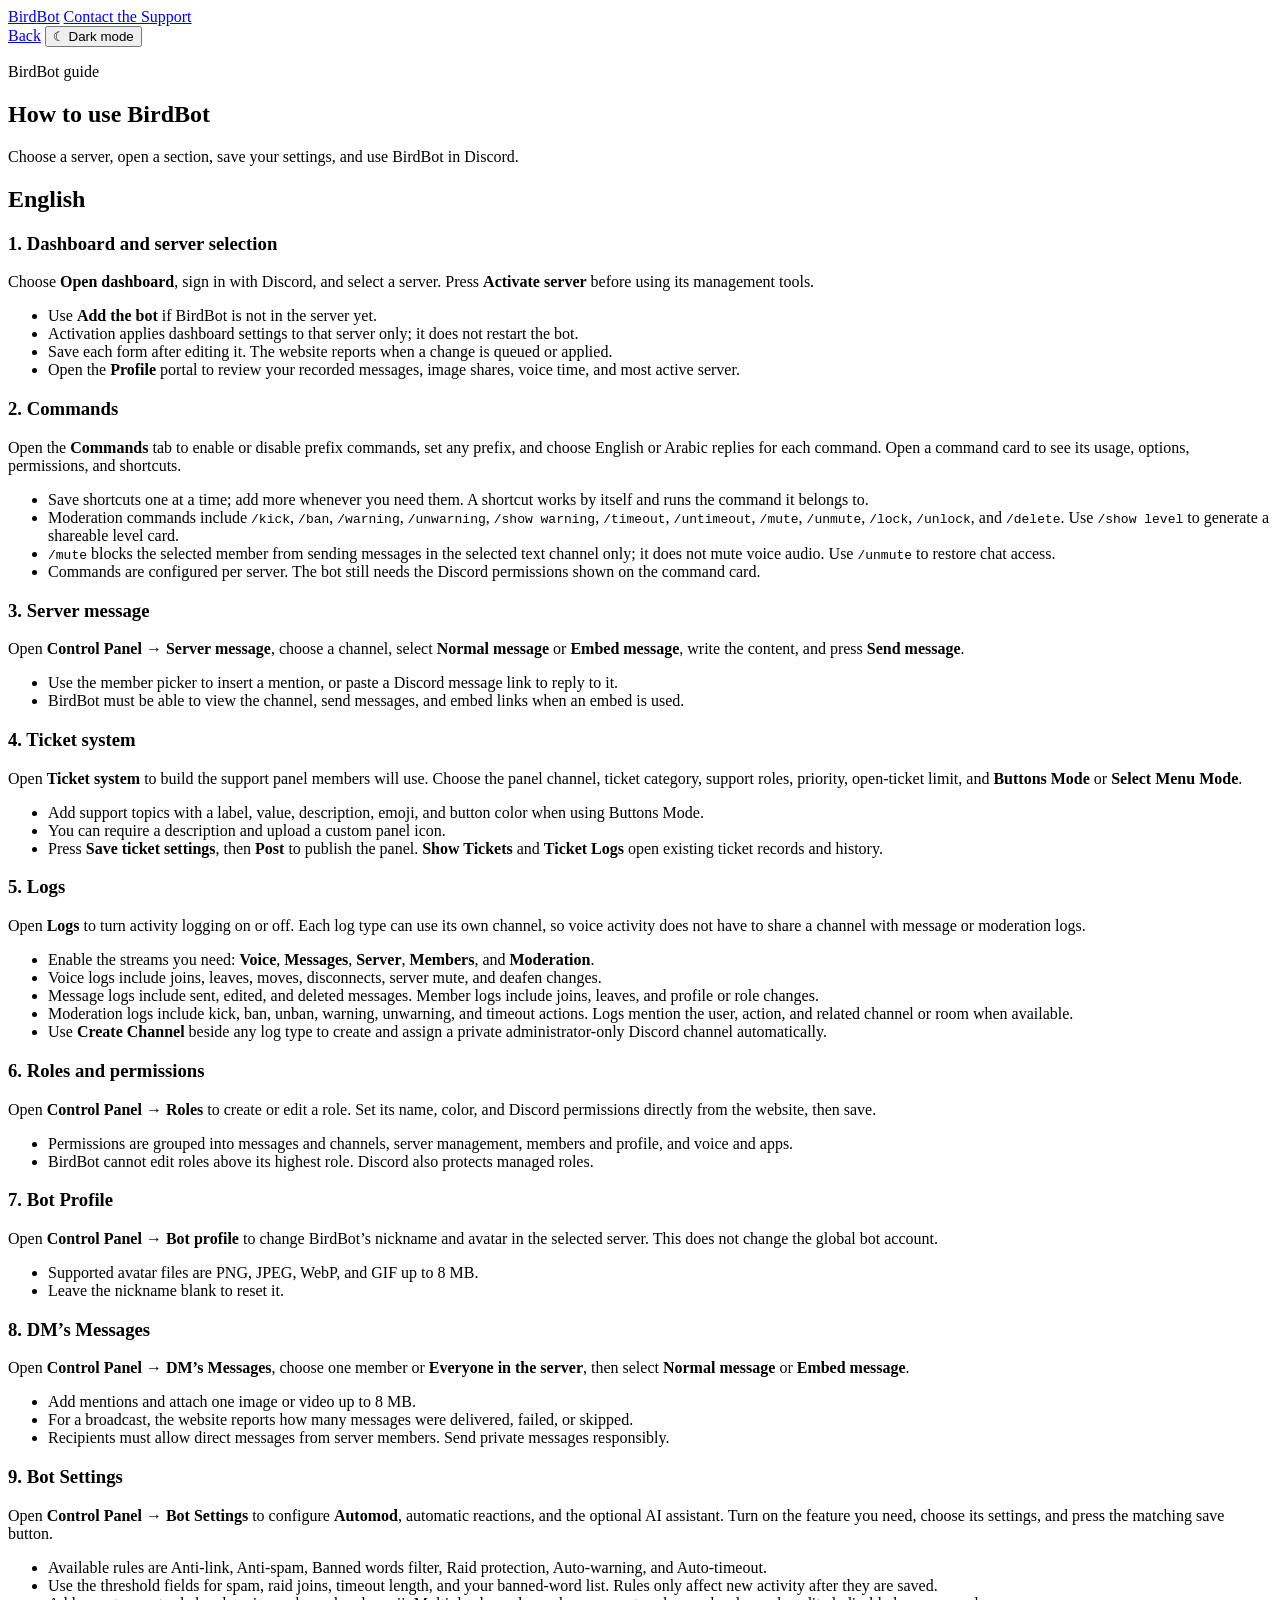
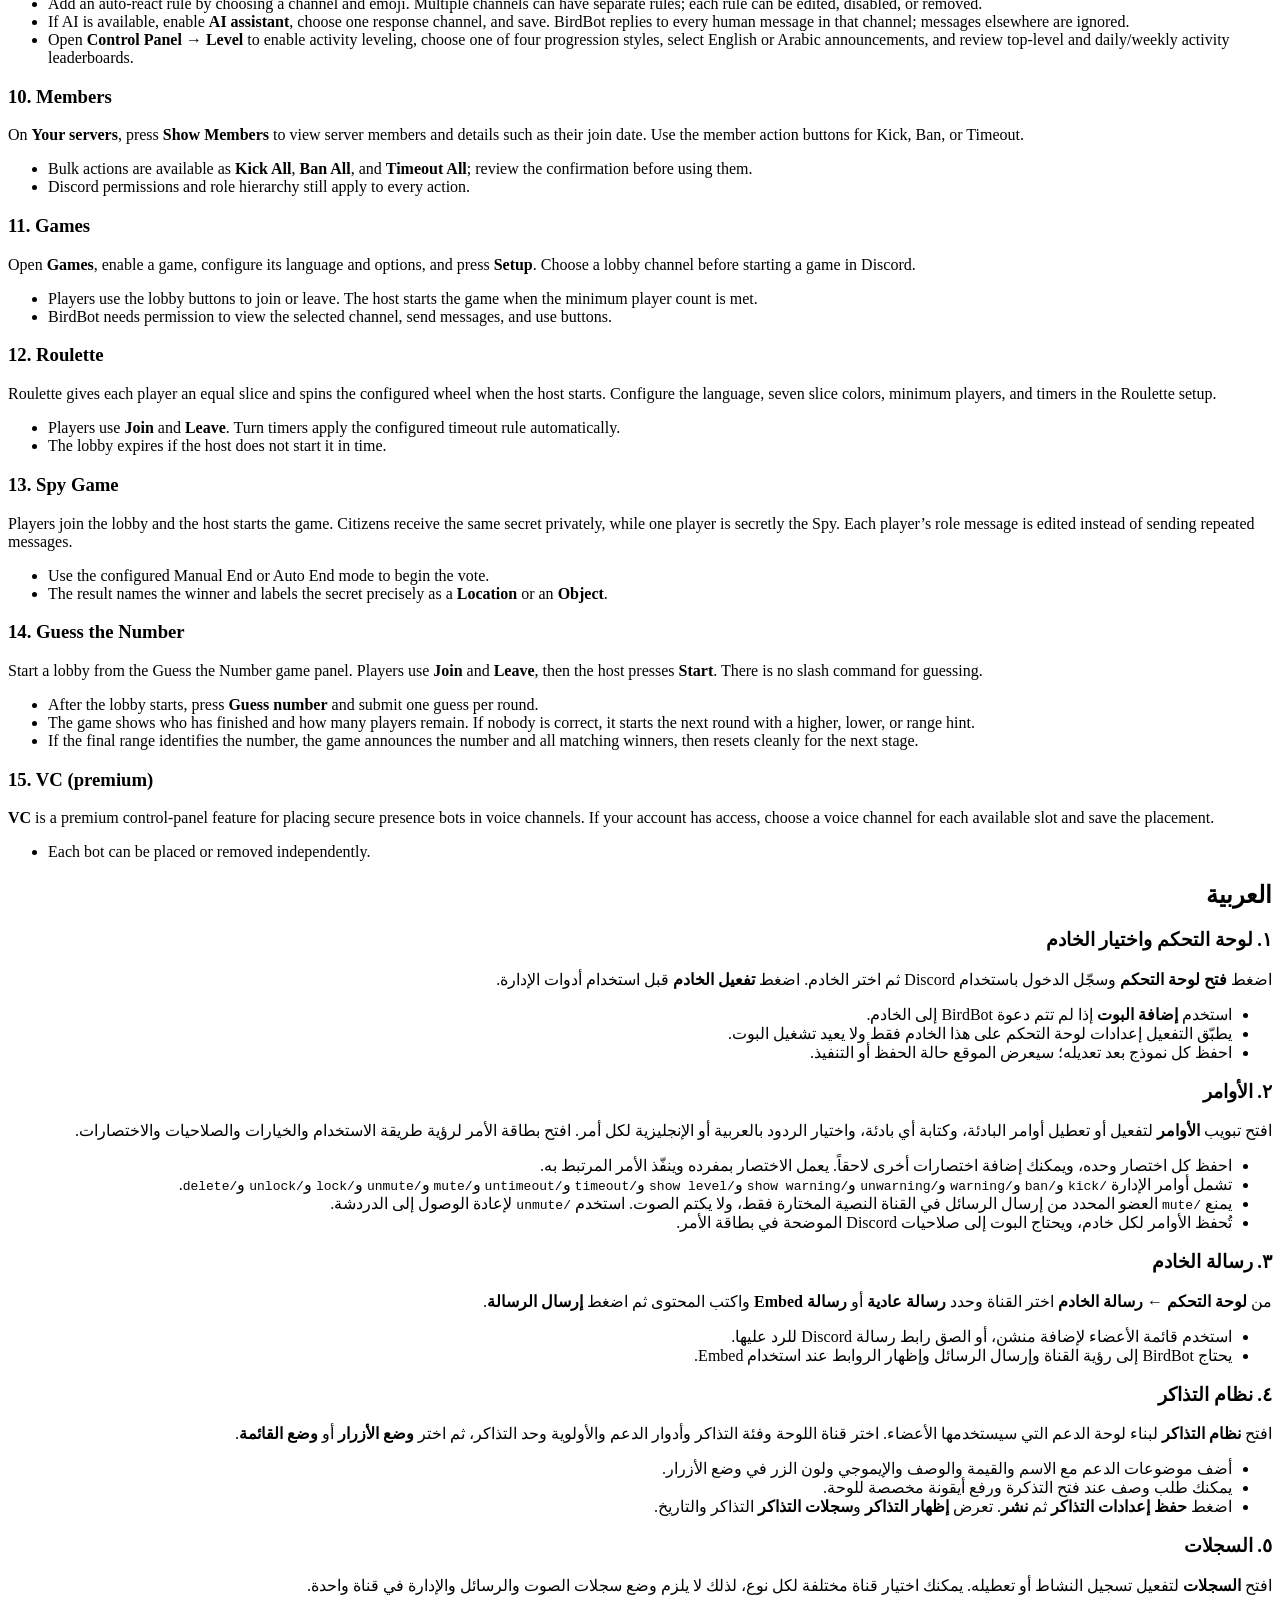
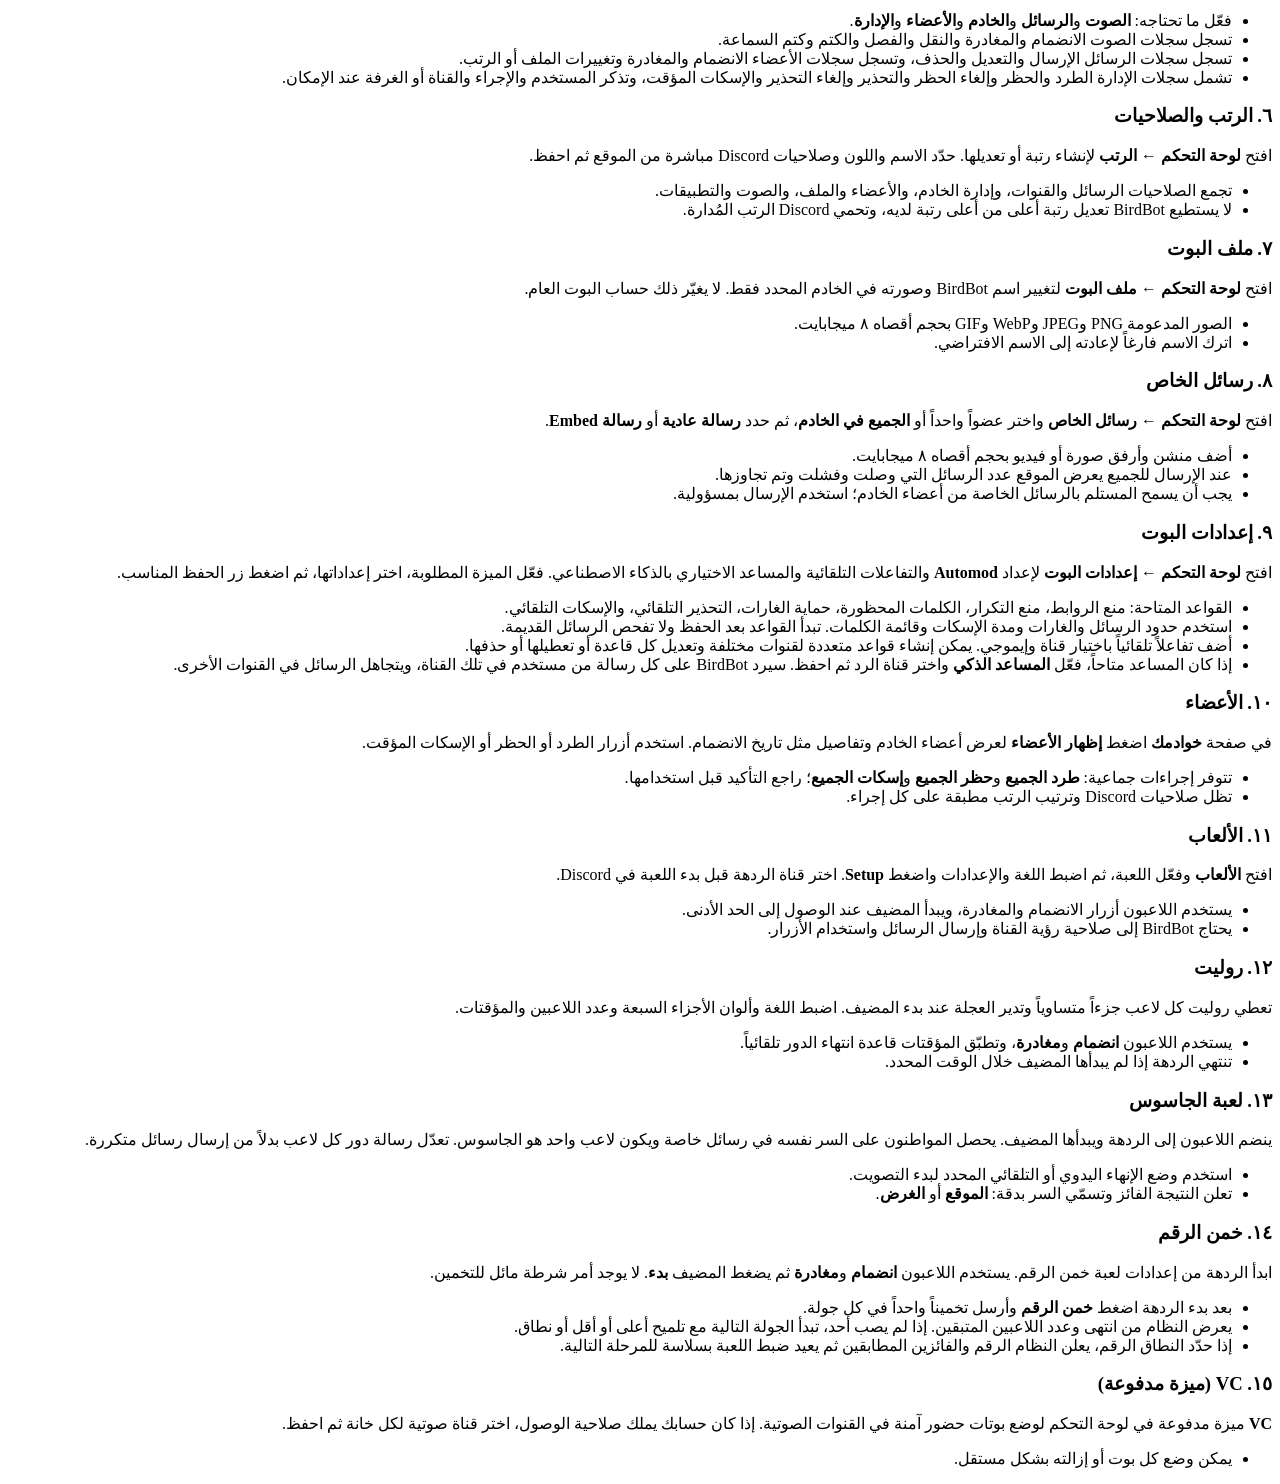
==== commit 98bc2805: "Add files via upload" ====
--- a/website/how-to-use.html
+++ b/website/how-to-use.html
@@ -3,16 +3,18 @@
   <head>
     <meta charset="UTF-8" />
     <meta name="viewport" content="width=device-width, initial-scale=1.0" />
-    <meta name="description" content="BirdBot bilingual guide to the dashboard, commands, moderation, tickets, logs, games, and music." />
+    <meta name="description" content="BirdBot bilingual guide to the dashboard, commands, moderation, tickets, logs, games, and member profiles." />
     <title>How to use BirdBot</title>
+    <link rel="preconnect" href="https://fonts.googleapis.com" />
+    <link rel="preconnect" href="https://fonts.gstatic.com" crossorigin />
     <script>
       try {
         const savedTheme = localStorage.getItem("birdbot-theme");
         if (savedTheme === "dark" || savedTheme === "light") document.documentElement.dataset.theme = savedTheme;
       } catch (_) {}
     </script>
-    <link rel="stylesheet" href="/assets/styles.css?v=ui88" />
-    <script src="/assets/theme.js?v=theme1" defer></script>
+    <link rel="stylesheet" href="/assets/styles.css?v=ui107" />
+    <script src="/assets/theme.js?v=theme2" defer></script>
   </head>
   <body>
     <div class="noise" aria-hidden="true"></div>
@@ -60,6 +62,7 @@
               <li>Use <strong>Add the bot</strong> if BirdBot is not in the server yet.</li>
               <li>Activation applies dashboard settings to that server only; it does not restart the bot.</li>
               <li>Save each form after editing it. The website reports when a change is queued or applied.</li>
+              <li>Open the <strong>Profile</strong> portal to review your recorded messages, image shares, voice time, and most active server.</li>
             </ul>
           </article>
 
@@ -68,8 +71,8 @@
             <p>Open the <strong>Commands</strong> tab to enable or disable prefix commands, set any prefix, and choose English or Arabic replies for each command. Open a command card to see its usage, options, permissions, and shortcuts.</p>
             <ul>
               <li>Save shortcuts one at a time; add more whenever you need them. A shortcut works by itself and runs the command it belongs to.</li>
-              <li>Moderation commands include <code>/kick</code>, <code>/ban</code>, <code>/warning</code>, <code>/unwarning</code>, <code>/show warning</code>, <code>/timeout</code>, <code>/mute</code>, <code>/lock</code>, <code>/unlock</code>, and <code>/delete</code>.</li>
-              <li>Music commands include <code>/play</code>, <code>/q</code>, <code>/pause</code>, <code>/skip</code>, and <code>/stop</code>. Join a voice channel before using them.</li>
+              <li>Moderation commands include <code>/kick</code>, <code>/ban</code>, <code>/warning</code>, <code>/unwarning</code>, <code>/show warning</code>, <code>/timeout</code>, <code>/untimeout</code>, <code>/mute</code>, <code>/unmute</code>, <code>/lock</code>, <code>/unlock</code>, and <code>/delete</code>. Use <code>/show level</code> to generate a shareable level card.</li>
+              <li><code>/mute</code> blocks the selected member from sending messages in the selected text channel only; it does not mute voice audio. Use <code>/unmute</code> to restore chat access.</li>
               <li>Commands are configured per server. The bot still needs the Discord permissions shown on the command card.</li>
             </ul>
           </article>
@@ -101,6 +104,7 @@
               <li>Voice logs include joins, leaves, moves, disconnects, server mute, and deafen changes.</li>
               <li>Message logs include sent, edited, and deleted messages. Member logs include joins, leaves, and profile or role changes.</li>
               <li>Moderation logs include kick, ban, unban, warning, unwarning, and timeout actions. Logs mention the user, action, and related channel or room when available.</li>
+              <li>Use <strong>Create Channel</strong> beside any log type to create and assign a private administrator-only Discord channel automatically.</li>
             </ul>
           </article>
 
@@ -140,6 +144,7 @@
               <li>Use the threshold fields for spam, raid joins, timeout length, and your banned-word list. Rules only affect new activity after they are saved.</li>
               <li>Add an auto-react rule by choosing a channel and emoji. Multiple channels can have separate rules; each rule can be edited, disabled, or removed.</li>
               <li>If AI is available, enable <strong>AI assistant</strong>, choose one response channel, and save. BirdBot replies to every human message in that channel; messages elsewhere are ignored.</li>
+              <li>Open <strong>Control Panel → Level</strong> to enable activity leveling, choose one of four progression styles, select English or Arabic announcements, and review top-level and daily/weekly activity leaderboards.</li>
             </ul>
           </article>
 
@@ -189,18 +194,8 @@
             </ul>
           </article>
 
-          <article class="help-section help-warning">
-            <h3>15. Music</h3>
-            <p><strong>Warning:</strong> The Music system may still be unreliable while playback issues are being fixed. The page includes queue, pause, shuffle, loop, seek, and volume controls.</p>
-            <ul>
-              <li>Open the Music portal, join a voice channel, and use <code>/play</code> or the website player.</li>
-              <li>Paste a YouTube/audio link or enter a music name. Running <code>/play</code> while a track is playing adds the new track to the queue.</li>
-              <li>Use <code>/q</code> to queue, <code>/pause</code> to pause, <code>/skip</code> to skip, and <code>/stop</code> to clear the queue and leave voice.</li>
-            </ul>
-          </article>
-
-          <article class="help-section">
-            <h3>16. VC (premium)</h3>
+          <article class="help-section">
+            <h3>15. VC (premium)</h3>
             <p><strong>VC</strong> is a premium control-panel feature for placing secure presence bots in voice channels. If your account has access, choose a voice channel for each available slot and save the placement.</p>
             <ul>
               <li>Each bot can be placed or removed independently.</li>
@@ -227,8 +222,8 @@
             <p>افتح تبويب <strong>الأوامر</strong> لتفعيل أو تعطيل أوامر البادئة، وكتابة أي بادئة، واختيار الردود بالعربية أو الإنجليزية لكل أمر. افتح بطاقة الأمر لرؤية طريقة الاستخدام والخيارات والصلاحيات والاختصارات.</p>
             <ul>
               <li>احفظ كل اختصار وحده، ويمكنك إضافة اختصارات أخرى لاحقاً. يعمل الاختصار بمفرده وينفّذ الأمر المرتبط به.</li>
-              <li>تشمل أوامر الإدارة <code>/kick</code> و<code>/ban</code> و<code>/warning</code> و<code>/unwarning</code> و<code>/show warning</code> و<code>/timeout</code> و<code>/mute</code> و<code>/lock</code> و<code>/unlock</code> و<code>/delete</code>.</li>
-              <li>تشمل أوامر الموسيقى <code>/play</code> و<code>/q</code> و<code>/pause</code> و<code>/skip</code> و<code>/stop</code>. انضم إلى قناة صوتية أولاً.</li>
+              <li>تشمل أوامر الإدارة <code>/kick</code> و<code>/ban</code> و<code>/warning</code> و<code>/unwarning</code> و<code>/show warning</code> و<code>/show level</code> و<code>/timeout</code> و<code>/untimeout</code> و<code>/mute</code> و<code>/unmute</code> و<code>/lock</code> و<code>/unlock</code> و<code>/delete</code>.</li>
+              <li>يمنع <code>/mute</code> العضو المحدد من إرسال الرسائل في القناة النصية المختارة فقط، ولا يكتم الصوت. استخدم <code>/unmute</code> لإعادة الوصول إلى الدردشة.</li>
               <li>تُحفظ الأوامر لكل خادم، ويحتاج البوت إلى صلاحيات Discord الموضحة في بطاقة الأمر.</li>
             </ul>
           </article>
@@ -348,18 +343,8 @@
             </ul>
           </article>
 
-          <article class="help-section help-warning">
-            <h3>١٥. الموسيقى</h3>
-            <p><strong>تحذير:</strong> قد يبقى نظام الموسيقى غير مستقر أثناء إصلاح مشاكل التشغيل. تتوفر أزرار قائمة الانتظار والإيقاف المؤقت والعشوائي والتكرار والتقديم والصوت.</p>
-            <ul>
-              <li>افتح بوابة الموسيقى وانضم إلى قناة صوتية واستخدم <code>/play</code> أو مشغل الموقع.</li>
-              <li>الصق رابط YouTube أو الصوت أو اكتب اسم الأغنية. إذا كانت الموسيقى تعمل، يضيف <code>/play</code> الأغنية الجديدة إلى قائمة الانتظار.</li>
-              <li>استخدم <code>/q</code> للإضافة و<code>/pause</code> للإيقاف المؤقت و<code>/skip</code> للتخطي و<code>/stop</code> لمسح القائمة ومغادرة القناة.</li>
-            </ul>
-          </article>
-
-          <article class="help-section">
-            <h3>١٦. VC (ميزة مدفوعة)</h3>
+          <article class="help-section">
+            <h3>١٥. VC (ميزة مدفوعة)</h3>
             <p><strong>VC</strong> ميزة مدفوعة في لوحة التحكم لوضع بوتات حضور آمنة في القنوات الصوتية. إذا كان حسابك يملك صلاحية الوصول، اختر قناة صوتية لكل خانة ثم احفظ.</p>
             <ul>
               <li>يمكن وضع كل بوت أو إزالته بشكل مستقل.</li>
